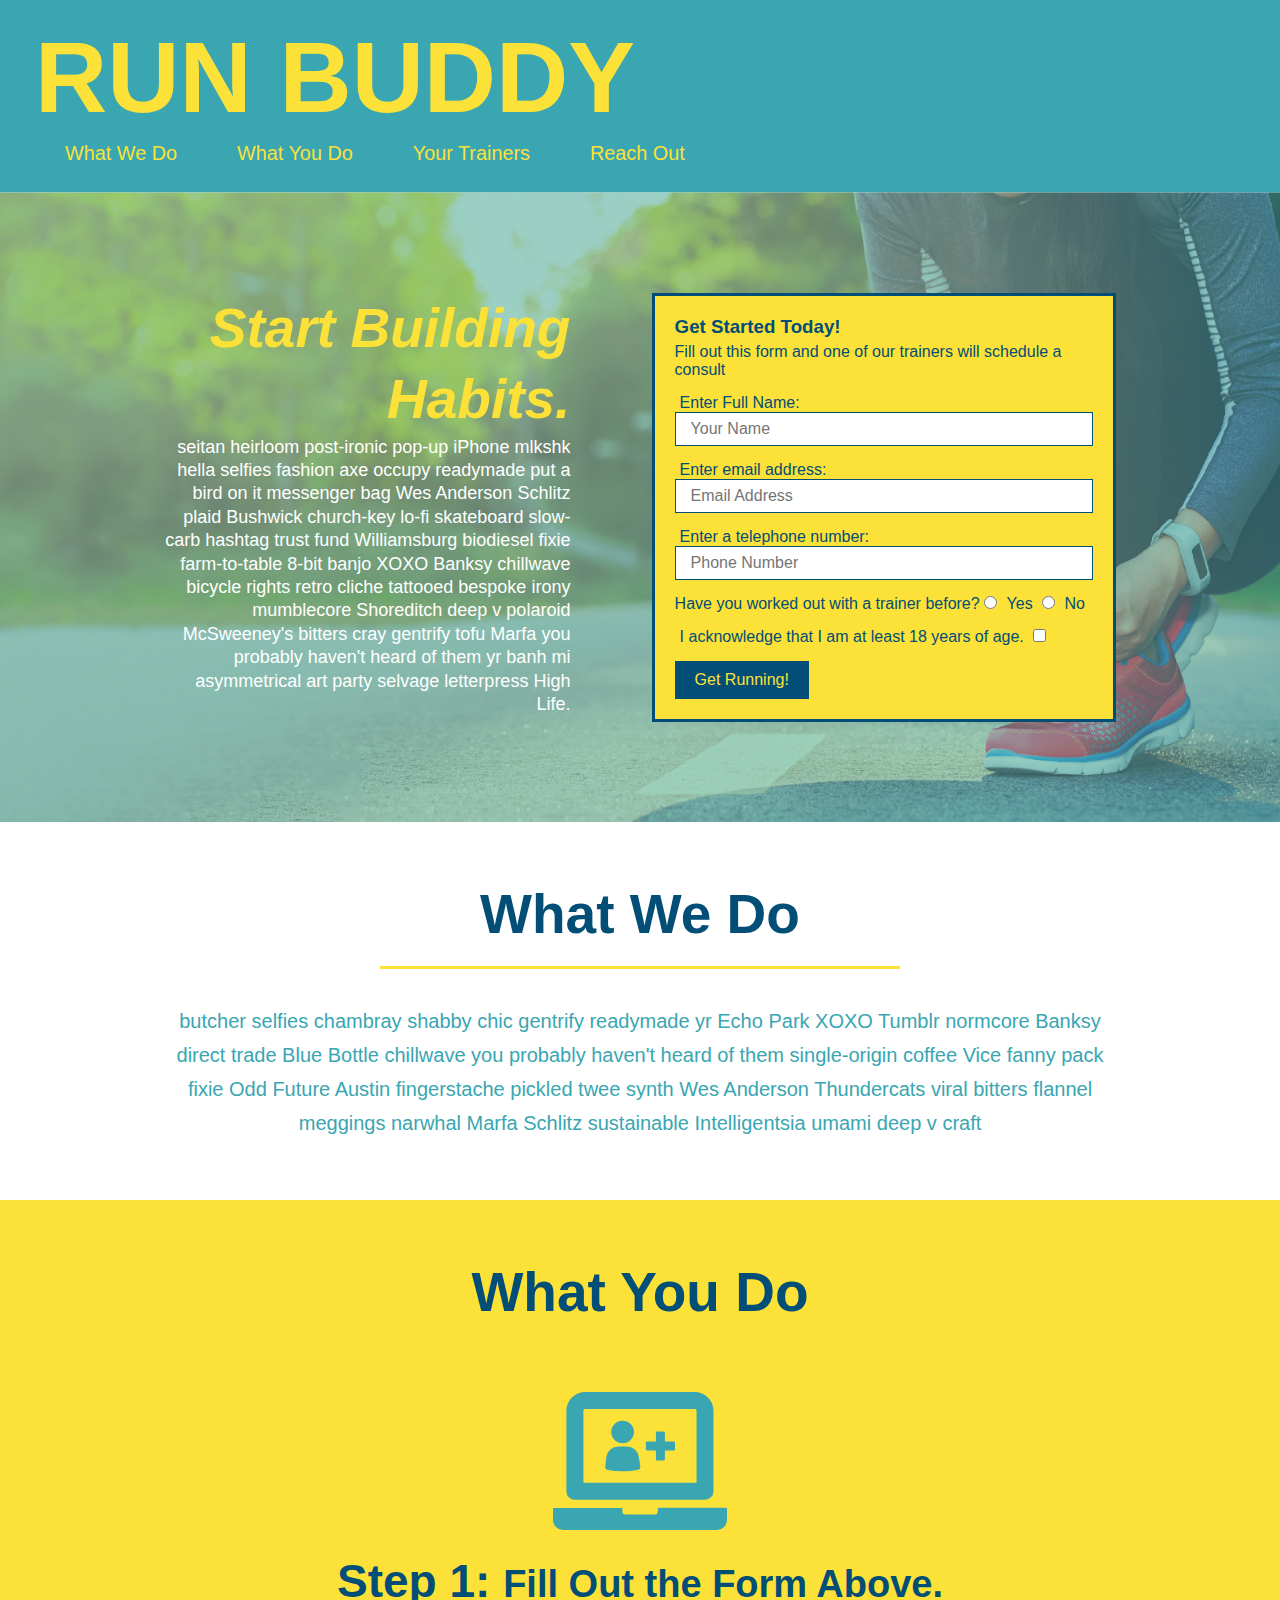
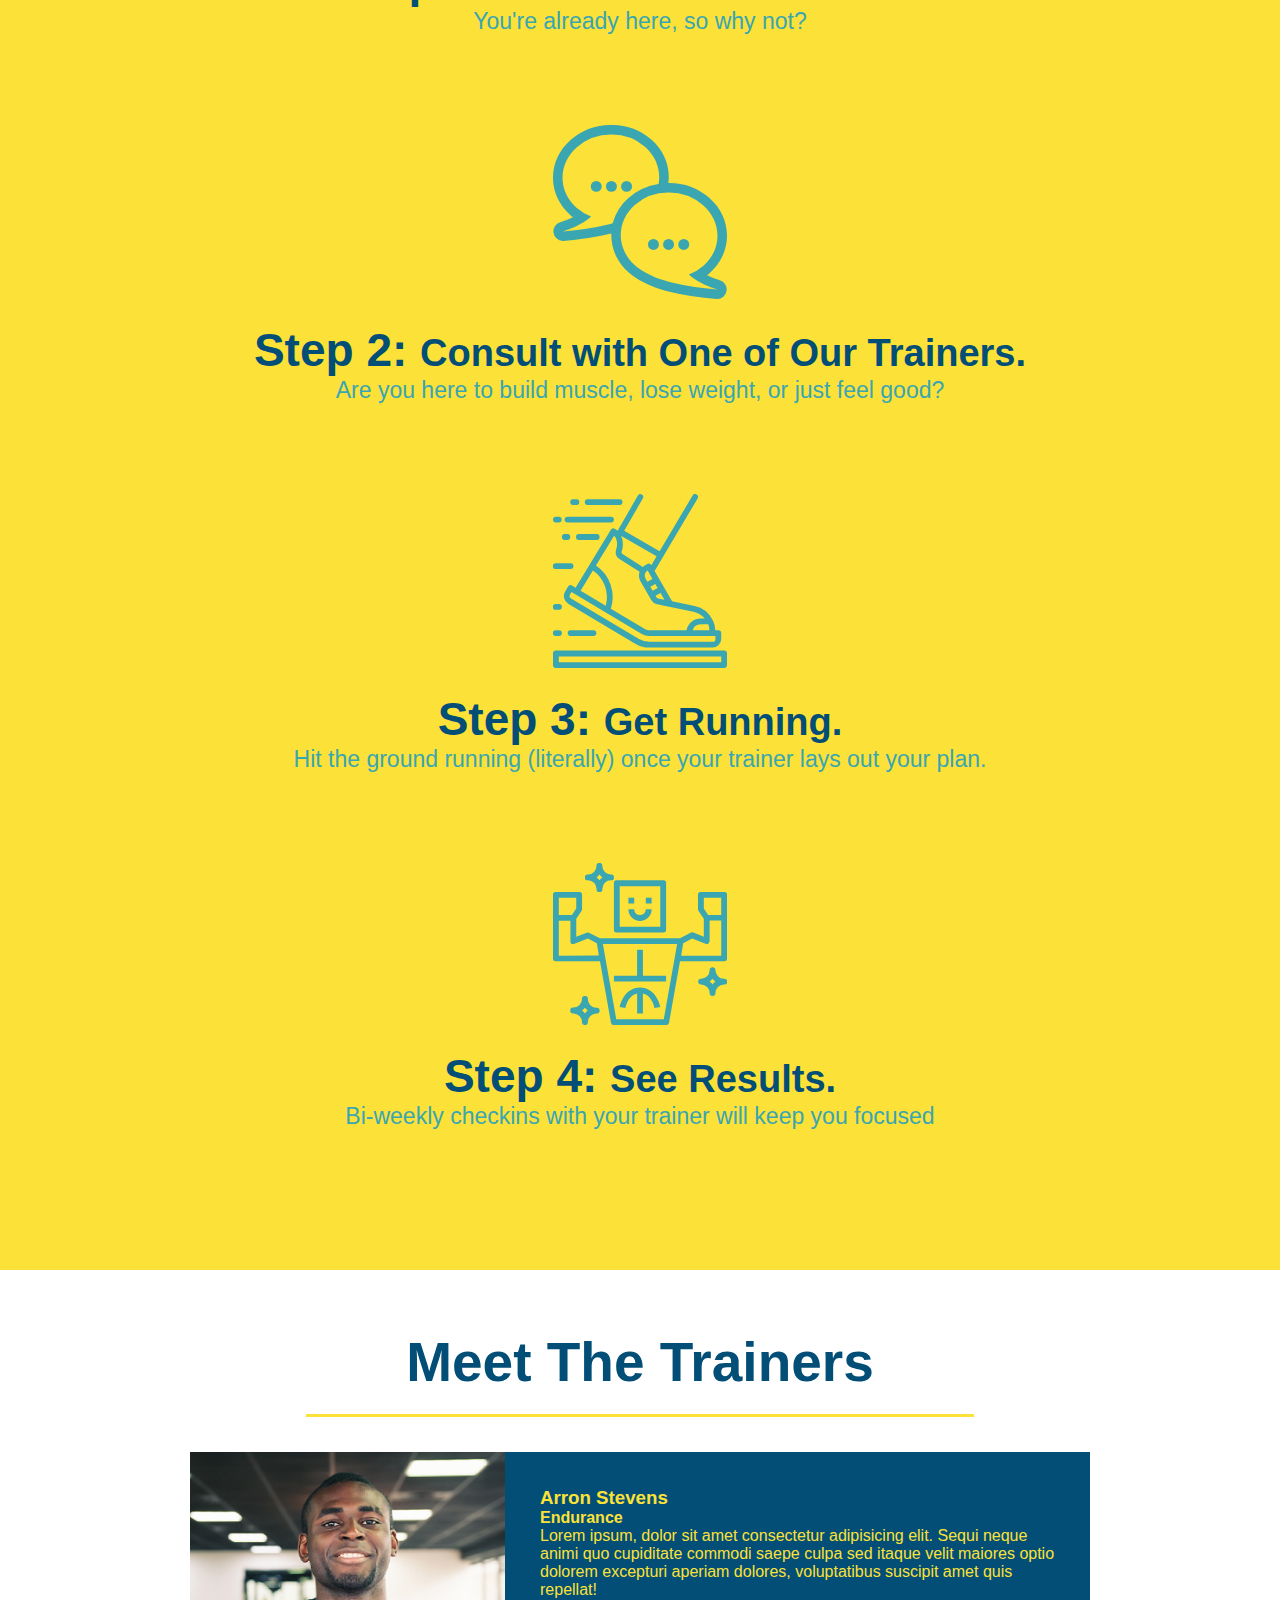
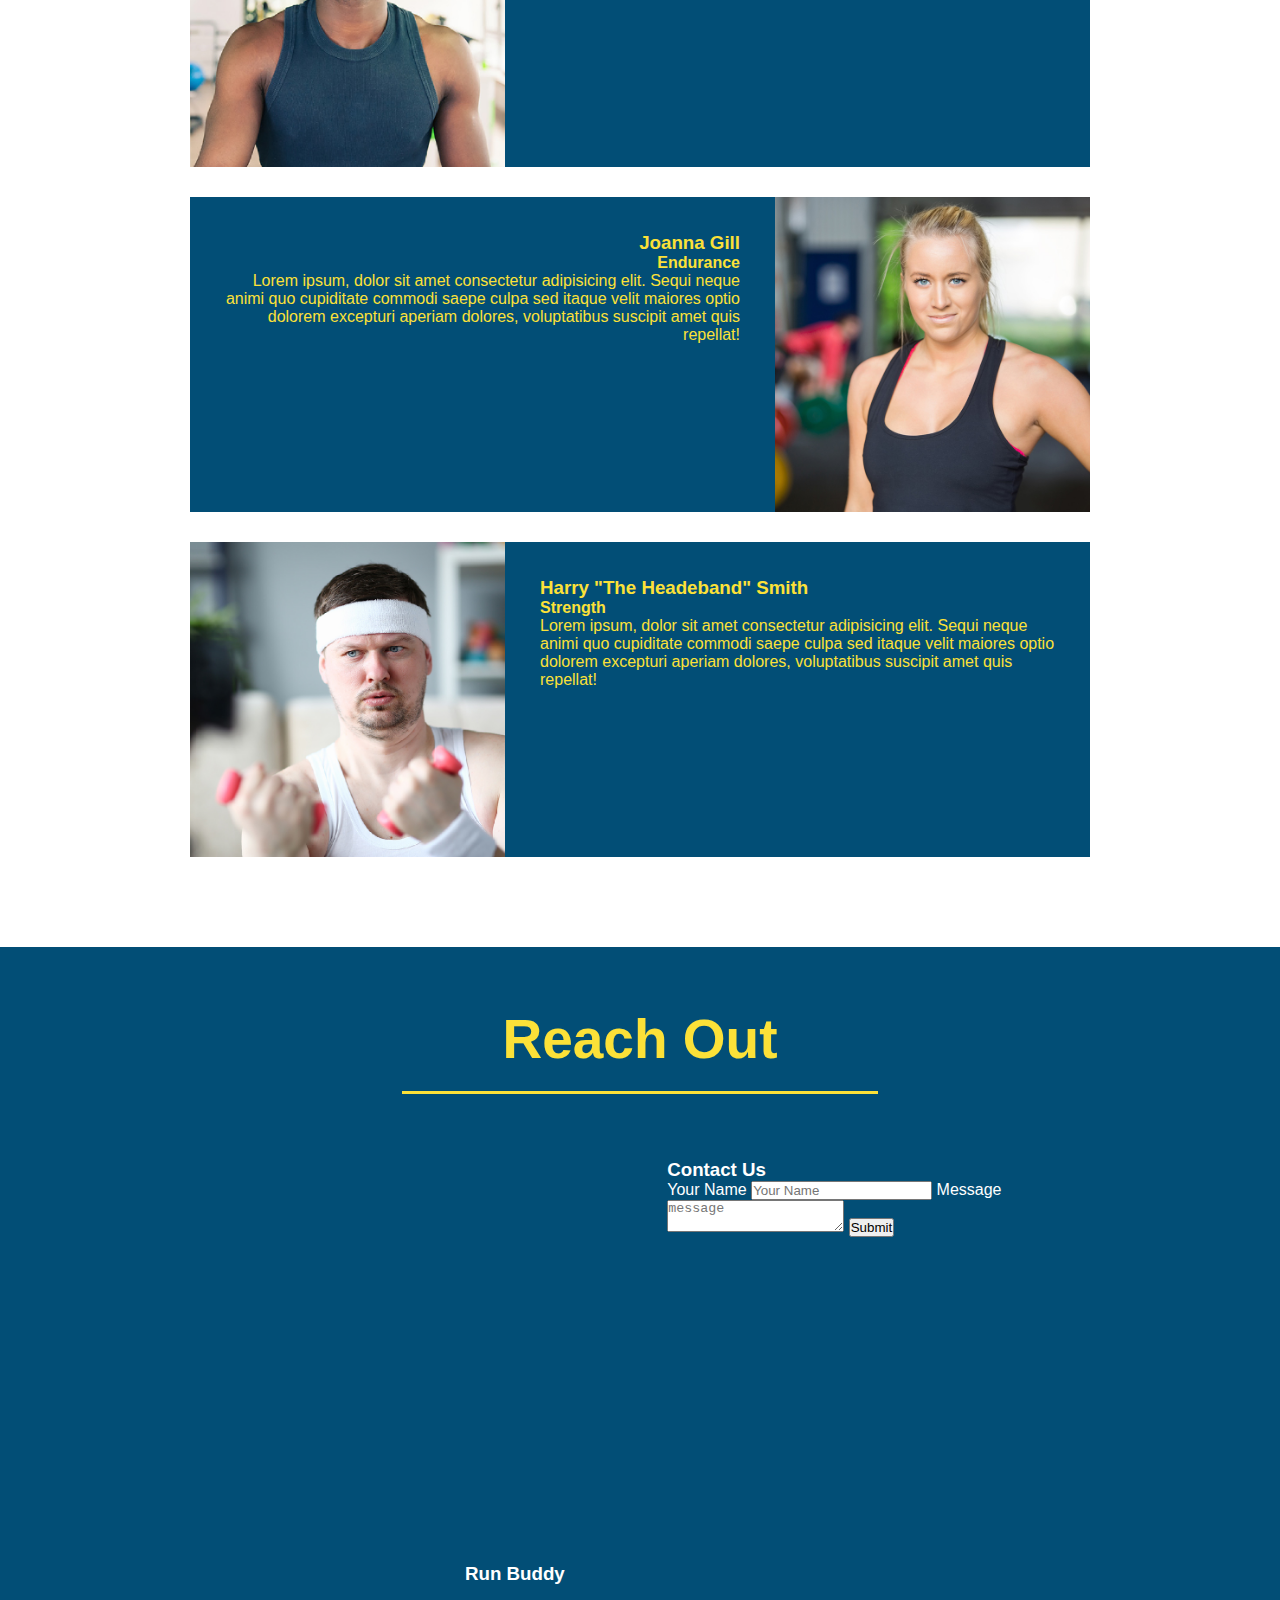
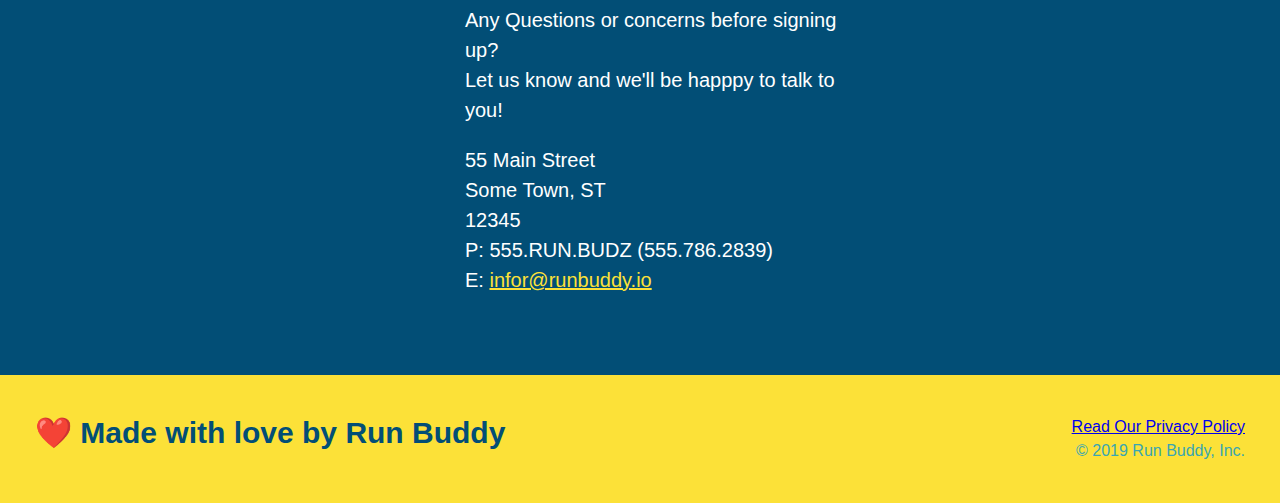
==== index.html @ 4fb4cf01 "added flexboxes to hero" ====
<!DOCTYPE html>
<html lang="en">
    <head>
        <meta charset="UTF-8" />
        <title>Run Buddy</title>
        <link rel = "stylesheet" href = "./assets/css/style.css" />
    </head>
    <body>
        <Header>
            <!--nav-->
            <h1 style = "color: blue; font-size: 100px;">
                <a href = "/run-buddy">RUN BUDDY</a>
            </h1>
            <nav>
                <ul>
                    <li>
                        <a href = "#what-we-do">What We Do</a>
                    </li>
                    <li>
                        <a href = "#what-you-do">What You Do</a>
                    </li>
                    <li>
                        <a href = "#your-trainers">Your Trainers</a>
                    </li>
                    <li>
                        <a href = "#reach-out">Reach Out</a>
                    </li>
                </ul>
            </nav>
        </header>

        <!--hero-->
        <section class = "hero">
            <div class = "hero-cta">
                <h2>Start Building Habits.</h2>
                <p>
                    seitan heirloom post-ironic pop-up iPhone mlkshk hella selfies fashion axe occupy readymade put a bird on it
                    messenger bag Wes Anderson Schlitz plaid Bushwick church-key lo-fi skateboard slow-carb hashtag trust fund
                    Williamsburg biodiesel fixie farm-to-table 8-bit banjo XOXO Banksy chillwave bicycle rights retro cliche
                    tattooed bespoke irony mumblecore Shoreditch deep v polaroid McSweeney's bitters cray gentrify tofu Marfa you
                    probably haven't heard of them yr banh mi asymmetrical art party selvage letterpress High Life.
                </p>
            </div>    
            
            <div class = "hero-form">
                <h3>Get Started Today!</h3>
                <p>
                    Fill out this form and one of our trainers will schedule a consult
                </p>
                <form>
                    <label for = "name">Enter Full Name:</label>
                    <input type = "text" placeholder = "Your Name" name = "name" id = "name" class = "form-input"/>

                    <label for = "email">Enter email address:</label>
                    <input type = "email" placeholder = "Email Address" name = "email" id = "email" class = "form-input"/>

                    <label for = "phone">Enter a telephone number:</label>
                    <input type = "tel" placeholder = "Phone Number" name = "phone" id = "phone"class = "form-input"/>
                    <p>
                        Have you worked out with a trainer before?
                        <input type = "radio" name = "trainer-confirm" id = "trainer-yes" />
                        <label for = "trainer-yes">Yes</label>
                        <input type = "radio" name = "trainer-confirm" id = "trainer-no" />
                        <label for = "trainer-no">No</label>
                    </p>
                    <p>
                        <label for = "checkbox">I acknowledge that I am at least 18 years of age.</label>
                        <input type = "checkbox" name = "age-confirm" id = "checkbox" />
                    </p>
                    <button type = "submit">Get Running!</button>
                </form>
            </div>
        </section>

        <!--what we do-->
        <section id = "what-we-do" class = "intro">
            <h2 class = "section-title primary-border">What We Do</h2>
            <p>
                butcher selfies chambray shabby chic gentrify readymade yr Echo Park XOXO Tumblr normcore 
                Banksy direct trade Blue Bottle chillwave you probably haven't heard of them single-origin 
                coffee Vice fanny pack fixie Odd Future Austin fingerstache pickled twee synth Wes Anderson 
                Thundercats viral bitters flannel meggings narwhal Marfa Schlitz sustainable Intelligentsia 
                umami deep v craft
            </p>
        </section>

        <!--what you do-->
        <section id = "what-you-do" class = "steps">
            <h2 class = "section-title primary-border">What You Do</h2>
            <div>
                <img src = "./assets/images/step-1.svg" alt = ""/>
                <h3>Step 1: <span>Fill Out the Form Above.</span></h3>
                <p>
                    You're already here, so why not?
                </p>
            </div>

            <div>
                <img src = "./assets/images/step-2.svg" alt = ""/>
                <h3>Step 2: <span>Consult with One of Our Trainers.</span></h3>
                <p>
                    Are you here to build muscle, lose weight, or just feel good?
                </p>
            </div>

            <div>
                <img src = "./assets/images/step-3.svg" alt = ""/>
                <h3>Step 3: <span>Get Running.</span></h3>
                <p>
                    Hit the ground running (literally) once your trainer lays out your plan.
                </p>
            </div>

            <div>
                <img src = "./assets/images/step-4.svg" alt = ""/>
                <h3>Step 4: <span>See Results.</span></h3>
                <p>
                    Bi-weekly checkins with your trainer will keep you focused
                </p>
            </div>
        </section>

        <!--meet the trainers-->
        <section id = "your-trainers" class = "trainers">
            <h2 class = "section-title primary-border">Meet The Trainers</h2>
            <article class = "trainer">
                <img src = "./assets/images/trainer-1.jpg" alt = "Arron Stephens">
                <div class = "trainer-bio text-left">
                    <h3>Arron Stevens</h3>
                    <h4>Endurance</h4>
                    <p>
                        Lorem ipsum, dolor sit amet consectetur adipisicing elit. Sequi neque animi quo 
                        cupiditate commodi saepe culpa sed itaque velit maiores optio dolorem excepturi 
                        aperiam dolores, voluptatibus suscipit amet quis repellat!
                    </p>
                </div>
            </article>

            <article class = "trainer">
                <div class = "trainer-bio text-right">
                    <h3>Joanna Gill</h3>
                    <h4>Endurance</h4>
                    <p>
                        Lorem ipsum, dolor sit amet consectetur adipisicing elit. Sequi neque animi quo 
                        cupiditate commodi saepe culpa sed itaque velit maiores optio dolorem excepturi 
                        aperiam dolores, voluptatibus suscipit amet quis repellat!
                    </p>
                </div>
                <img src = "./assets/images/trainer-2.jpg" alt = "Joanna Gill">
            </article>

            <article class = "trainer">
                <img src = "./assets/images/trainer-3.jpg" alt = "Harry Smith">
                <div class = "trainer-bio text-left">
                    <h3>Harry "The Headeband" Smith</h3>
                    <h4>Strength</h4>
                    <p>
                        Lorem ipsum, dolor sit amet consectetur adipisicing elit. Sequi neque animi quo 
                        cupiditate commodi saepe culpa sed itaque velit maiores optio dolorem excepturi 
                        aperiam dolores, voluptatibus suscipit amet quis repellat!
                    </p>
                </div>
            </article>
        </section>

        <!--reach out-->
        <section id = "reach-out" class = "contact">
            <h2 class = "section-title">Reach Out</h2>
            <div class = "contact-info">
                <iframe
                  src = "https://www.google.com/maps/embed?pb=!1m14!1m12!1m3!1d12182.30520634488!2d-74.0652613!3d40.2407219!2m3!1f0!2f0!3f0!3m2!1i1024!2i768!4f13.1!5e0!3m2!1sen!2sus!4v1561060983193!5m2!1sen!2sus"
                  frameborder="0"
                  height = "400"
                  width = "400"
                  style = "border:0"
                  allowfullscreen
                >
                </iframe>

                <div class = "contact-form">
                    <h3>Contact Us</h3>
                    <form>
                        <label for = "contact-name">Your Name</label>
                        <input type = "text" placeholder = "Your Name"id = "contact-name"/>

                        <label for = "contact-message">Message</label>
                        <textarea id = "contact-message" placeholder = "message"></textarea>

                        <button type = "submit">Submit</button>
                    </form>
                </div>

                <div>
                    <h3>Run Buddy</h3>
                    <p>
                        Any Questions or concerns before signing up?
                        <br/>
                        Let us know and we'll be happpy to talk to you!
                    </p>
                    <address>
                        55 Main Street <br/>
                        Some Town, ST <br/>
                        12345 <br/>
                        P: 555.RUN.BUDZ (555.786.2839)<br/>
                        E: <a href = "mailto:infor@runbuddy.io">infor@runbuddy.io</a>
                    </address>
                </div>
            </div>

            
        </section>

        <!--made by-->
        <footer>
            <h2> ❤️ Made with love by Run Buddy</h2>
            <div>
                <a href = "./privacy-policy.html">Read Our Privacy Policy</a>
                <br/>
                &copy; 2019 Run Buddy, Inc.
            </div>
        </footer>
    </body>
</html>
---- assets/css/style.css ----
/*global*/
* {
    margin: 0;
    padding: 0;
    box-sizing: border-box;
}
body {
    font-family: Helvetica, Arial, sans-serif;
    color: #39a6b2;
}

.section-title {
    font-size: 55px;
    color: #024e76;
    margin-bottom: 35px;
    padding: 0 100px 20px 100px;
    display: inline-block;
    border-bottom: 3px solid;
}
  
.primary-border {
    border-color: #fce138;
}
  
.secondary-border {
    border-color: #39a6b2;
}

.text-left {
    text-align: left;
  }
  
  .text-right {
    text-align: right;
  }
/*end global styles*/

/*header styles */
header {
    padding: 20px 35px;
    background-color: #39a6b2;
    display: flex;
    justify-content: space-between;
    flex-wrap: wrap;
}

header h1{
    font-weight: bold;
    font-size: 36px;
    color: #fce138;  
    margin: 0;  
}

header a {
    color: #fce138;
    text-decoration: none;
}

header nav {
    margin: 7px 0;
}

header nav ul {
    display: flex;
    flex-wrap: wrap;
    justify-content: space-between;
    align-items: center;
    list-style: none;
}

header nav ul li a {
    margin: 0 30px;
    font-weight: lighter;
    font-size: 1.55vw;
}

header h1 {
    font-weight: bold;
    font-size: 36px;
    color: #fce138;
    margin: 0;
    display: inline;
}
/*end footer style*/

/*Hero style*/
.hero {
    background-image: url("../images/hero-bg.jpg");
    background-size: cover;
    background-position: center;
    display: flex;
    justify-content: center;
    flex-wrap: wrap;
}

.hero-form {
    background-color: #fce138;
    color: #024e76;
    padding: 20px;
    border-style: solid;
    border-width: 3px;
    border-color: #024e76;
    width: 40%;
    margin: 3.5%;
}


.hero-form p {
    margin: 5px 0 15px 0;
}

.hero-cta {
    width: 35%;
    text-align: right;
    margin: 3.5%;
    color: #fff;
    font-size: 18px;
    line-height: 1.3;
}

.hero-cta h2 {
    font-style: italic;
    font-size: 55px;
    color: #fce138;
}

.form-input {
    border: 1px solid #024e76;
    display: block;
    padding: 7px 15px;
    font-size: 16px;
    color: #024e76;
    width: 100%;
    margin-bottom: 15px;
  }

  .hero-form label {
      margin: 0 5px;
  }

  .hero-form button {
    color: #fce138;
    background-color: #024e76;
    border: none;
    padding: 10px 20px;
    font-size: 16px;
  }
  /*hero style ends*/

  /*what we do style*/
  .intro {
      text-align: center;
  }

  .intro p{
      line-height: 1.7;
      color: #39a6b2;
      width: 80%;
      font-size: 20px;
      margin: 0 auto;
  }
  /*what we do style ends*/

  /*what you do style*/
  .steps {
      text-align: center;
      background: #fce138;
  }

  .steps div {
      margin-bottom: 80px;
  }

  .steps img {
      width: 15%;
      margin: 10px 0;
  }

  .steps h3 {
      color: #024e76;
      font-size: 46px;
      margin-top: 10px;
  }

  .steps p {
      color: #39a6b2;
      font-size: 23px;
  }

  .steps span {
      font-size: 38px;
  }
  /*what you do ends*/

  /*Trainers style*/
  .trainers {
      text-align: center;
  }

  .trainer {
      width: 900px;
      margin: 0 auto 30px auto;
      background: #024e76;
      color: #fce138;
      overflow: auto;
  }

  .trainer img {
      width: 35%;
      float: left;
  }
  
  .trainer-bio {
      padding: 35px;
      float: left;
      width: 65%;
  }

  /*Trainers style ends*/

  /* reach out style*/
  .contact {
      background-color: #024e76;
      text-align: center;
  }

  .contact h2 {
      color: #fce138;
  }

  .contact-info iframe {
    width: 400px;
    height: 400px;
  }

  .contact-info div {
      width: 410px;
      display: inline-block;
      vertical-align: top;
      text-align: left;
      margin: 30px 0 0 60px;
      color: white;
  }

  .contact-infor h3 {
    color: #fce138;
    font-size: 32px;
  }

  .contact-info p, .contact-info address {
      margin: 20px 0;
      line-height: 1.5;
      font-size: 20px;
      font-style: normal;
  }

  .contact-info a{
      color: #fce138;
  }
  /*reach out style ends*/
  
/*footer style*/
footer{
    background: #fce138;
    widows: 100%;padding: 40px 35px;
    display: flex;
    justify-content: space-between;
    flex-wrap: wrap;
}

footer h2 {
    color: #024e76;
    font-size: 30px;
    margin:0;
}

footer div {
    line-height: 1.5;
    text-align: right;
}

section {
    padding: 60px;
}
/*end footer style*/
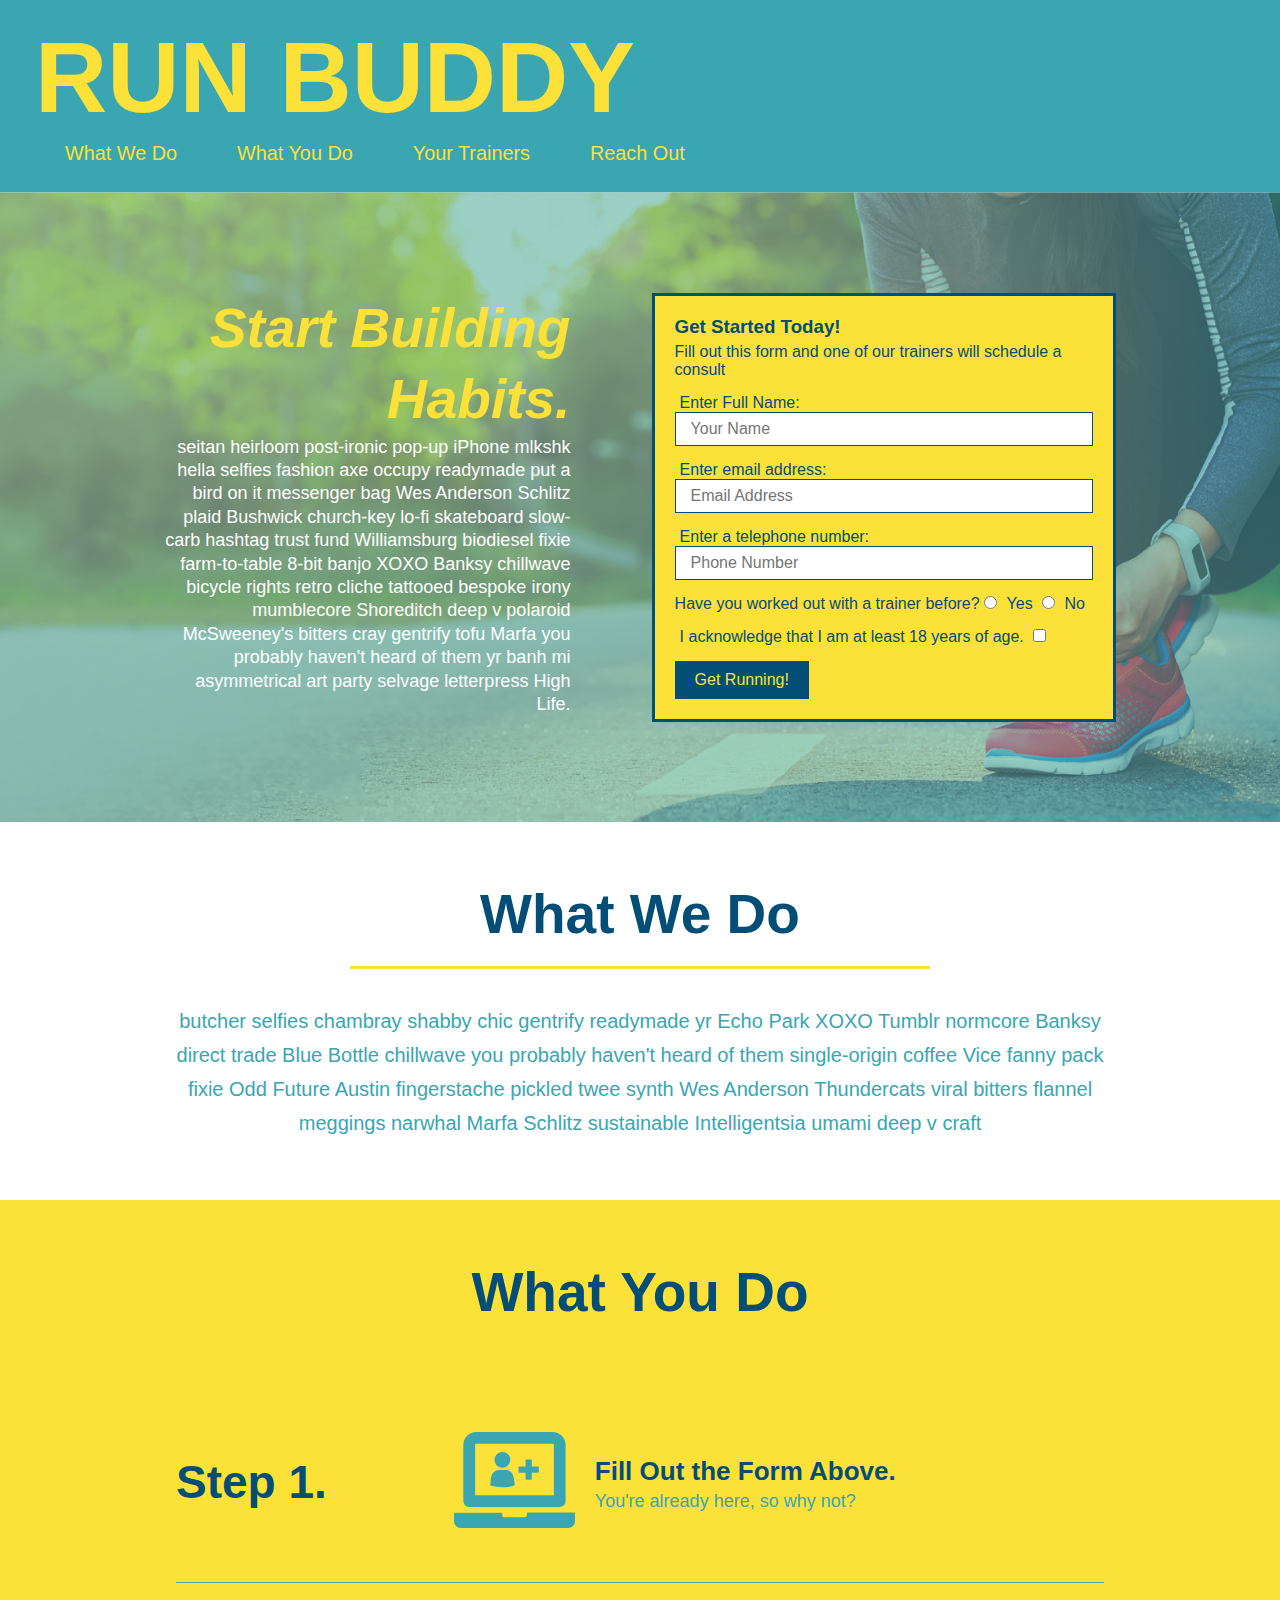
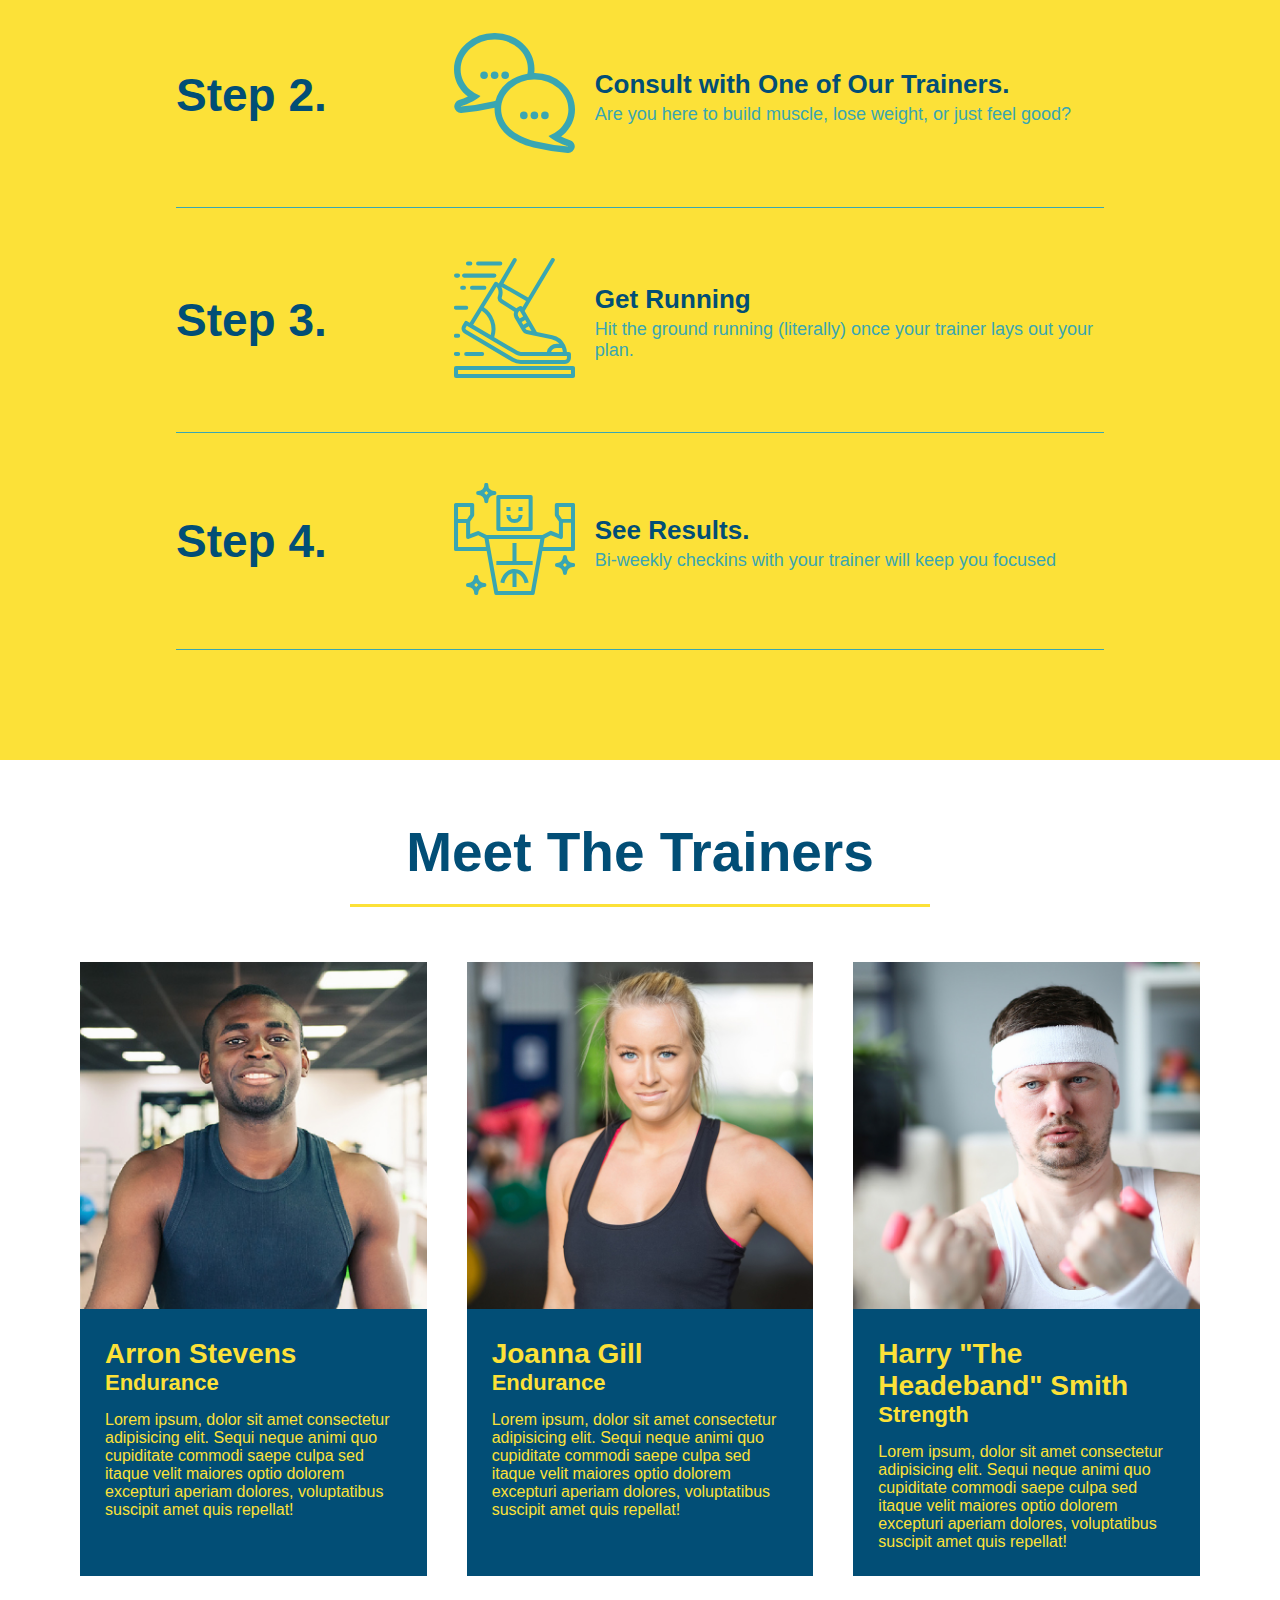
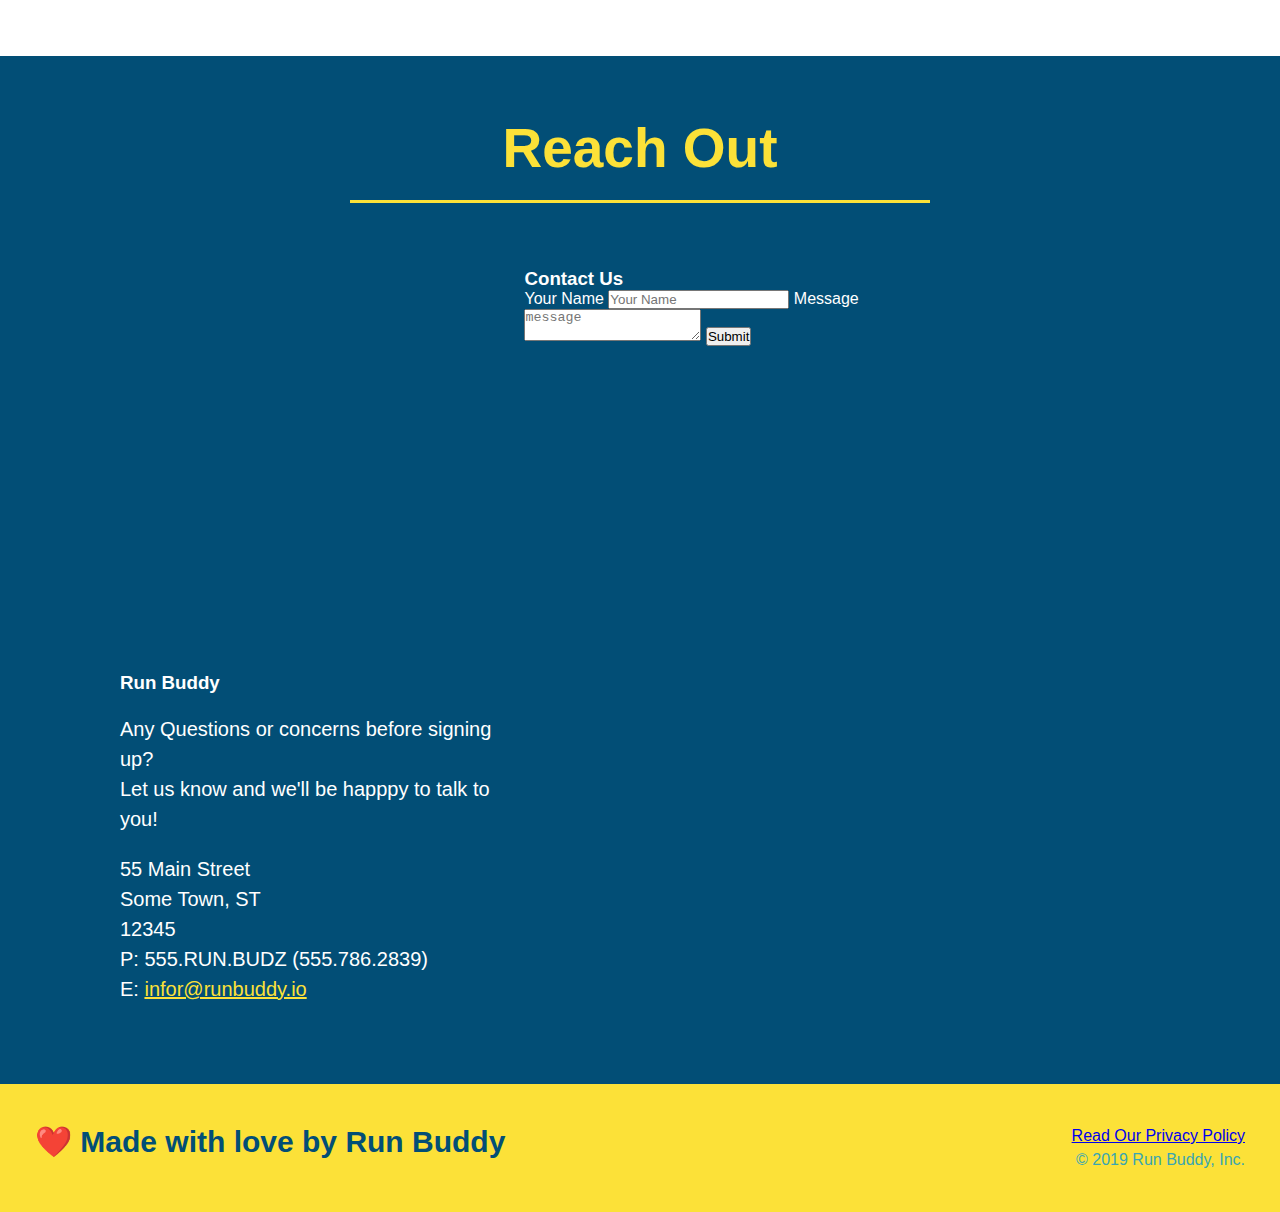
==== commit f56aee00: "add flexbox to the trainers" ====
--- a/index.html
+++ b/index.html
@@ -41,7 +41,7 @@
                     probably haven't heard of them yr banh mi asymmetrical art party selvage letterpress High Life.
                 </p>
             </div>    
-            
+
             <div class = "hero-form">
                 <h3>Get Started Today!</h3>
                 <p>
@@ -74,98 +74,146 @@
 
         <!--what we do-->
         <section id = "what-we-do" class = "intro">
-            <h2 class = "section-title primary-border">What We Do</h2>
-            <p>
-                butcher selfies chambray shabby chic gentrify readymade yr Echo Park XOXO Tumblr normcore 
-                Banksy direct trade Blue Bottle chillwave you probably haven't heard of them single-origin 
-                coffee Vice fanny pack fixie Odd Future Austin fingerstache pickled twee synth Wes Anderson 
-                Thundercats viral bitters flannel meggings narwhal Marfa Schlitz sustainable Intelligentsia 
-                umami deep v craft
-            </p>
+            <div class="flex-row"> 
+                <h2 class = "section-title primary-border">What We Do</h2>
+            </div>
+            <div class="flex-row">
+                <p>
+                    butcher selfies chambray shabby chic gentrify readymade yr Echo Park XOXO Tumblr normcore 
+                    Banksy direct trade Blue Bottle chillwave you probably haven't heard of them single-origin 
+                    coffee Vice fanny pack fixie Odd Future Austin fingerstache pickled twee synth Wes Anderson 
+                    Thundercats viral bitters flannel meggings narwhal Marfa Schlitz sustainable Intelligentsia 
+                    umami deep v craft
+                </p>
+            </div>
         </section>
 
         <!--what you do-->
         <section id = "what-you-do" class = "steps">
-            <h2 class = "section-title primary-border">What You Do</h2>
-            <div>
-                <img src = "./assets/images/step-1.svg" alt = ""/>
-                <h3>Step 1: <span>Fill Out the Form Above.</span></h3>
-                <p>
-                    You're already here, so why not?
-                </p>
-            </div>
-
-            <div>
-                <img src = "./assets/images/step-2.svg" alt = ""/>
-                <h3>Step 2: <span>Consult with One of Our Trainers.</span></h3>
-                <p>
-                    Are you here to build muscle, lose weight, or just feel good?
-                </p>
-            </div>
-
-            <div>
-                <img src = "./assets/images/step-3.svg" alt = ""/>
-                <h3>Step 3: <span>Get Running.</span></h3>
-                <p>
-                    Hit the ground running (literally) once your trainer lays out your plan.
-                </p>
-            </div>
-
-            <div>
-                <img src = "./assets/images/step-4.svg" alt = ""/>
-                <h3>Step 4: <span>See Results.</span></h3>
-                <p>
-                    Bi-weekly checkins with your trainer will keep you focused
-                </p>
+            <div class="flex-row">
+                <h2 class = "section-title primary-border">What You Do</h2>
+            </div>
+
+            <div class = "step">
+                <h3>Step 1.</h3>
+                <div class = "step-info">
+                    <div class = "step-img">
+                        <img src = "./assets/images/step-1.svg" alt = ""/>
+                    </div>
+
+                    <div class = "step-text">
+                        <h4>Fill Out the Form Above.</h4>
+                        <p>
+                            You're already here, so why not?
+                        </p>
+                    </div>
+                </div>
+            </div>
+
+            <div class = "step">
+                <h3>Step 2.</h3>
+                <div class = "step-info">
+                    <div class = "step-img">
+                        <img src = "./assets/images/step-2.svg" alt = ""/>
+                    </div>
+
+                    <div class = "step-text">
+                        <h4>Consult with One of Our Trainers.</h4>
+                        <p>
+                            Are you here to build muscle, lose weight, or just feel good?
+                        </p>
+                    </div>
+                </div>
+            </div>
+
+            <div class = "step">
+                <h3>Step 3.</h3>
+                <div class = "step-info">
+                    <div class = "step-img">
+                        <img src = "./assets/images/step-3.svg" alt = ""/>
+                    </div>
+
+                    <div class = "step-text">
+                        <h4>Get Running</h4>
+                        <p>
+                            Hit the ground running (literally) once your trainer lays out your plan.
+                        </p>
+                    </div>
+                </div>
+            </div>
+
+            <div class = "step">
+                <h3>Step 4.</h3>
+                <div class = "step-info">
+                    <div class = "step-img">
+                        <img src = "./assets/images/step-4.svg" alt = ""/>
+                    </div>
+
+                    <div class = "step-text">
+                        <h4>See Results.</h4>
+                        <p>
+                            Bi-weekly checkins with your trainer will keep you focused
+                        </p>
+                    </div>
+                </div>
             </div>
         </section>
 
         <!--meet the trainers-->
-        <section id = "your-trainers" class = "trainers">
-            <h2 class = "section-title primary-border">Meet The Trainers</h2>
-            <article class = "trainer">
-                <img src = "./assets/images/trainer-1.jpg" alt = "Arron Stephens">
-                <div class = "trainer-bio text-left">
-                    <h3>Arron Stevens</h3>
-                    <h4>Endurance</h4>
-                    <p>
-                        Lorem ipsum, dolor sit amet consectetur adipisicing elit. Sequi neque animi quo 
-                        cupiditate commodi saepe culpa sed itaque velit maiores optio dolorem excepturi 
-                        aperiam dolores, voluptatibus suscipit amet quis repellat!
-                    </p>
-                </div>
-            </article>
-
-            <article class = "trainer">
-                <div class = "trainer-bio text-right">
-                    <h3>Joanna Gill</h3>
-                    <h4>Endurance</h4>
-                    <p>
-                        Lorem ipsum, dolor sit amet consectetur adipisicing elit. Sequi neque animi quo 
-                        cupiditate commodi saepe culpa sed itaque velit maiores optio dolorem excepturi 
-                        aperiam dolores, voluptatibus suscipit amet quis repellat!
-                    </p>
-                </div>
-                <img src = "./assets/images/trainer-2.jpg" alt = "Joanna Gill">
-            </article>
-
-            <article class = "trainer">
-                <img src = "./assets/images/trainer-3.jpg" alt = "Harry Smith">
-                <div class = "trainer-bio text-left">
-                    <h3>Harry "The Headeband" Smith</h3>
-                    <h4>Strength</h4>
-                    <p>
-                        Lorem ipsum, dolor sit amet consectetur adipisicing elit. Sequi neque animi quo 
-                        cupiditate commodi saepe culpa sed itaque velit maiores optio dolorem excepturi 
-                        aperiam dolores, voluptatibus suscipit amet quis repellat!
-                    </p>
-                </div>
-            </article>
+        <section id = "your-trainers">
+            <div class="flex-row">
+                <h2 class = "section-title primary-border">Meet The Trainers</h2>
+            </div>
+
+            <div class = "trainers">
+                <article class = "trainer">
+                    <img src = "./assets/images/trainer-1.jpg" alt = "Arron Stephens">
+                    <div class = "trainer-bio">
+                        <h3 class = "trainer-name">Arron Stevens</h3>
+                        <h4 class="trainer-role">Endurance</h4>
+                        <p>
+                            Lorem ipsum, dolor sit amet consectetur adipisicing elit. Sequi neque animi quo 
+                            cupiditate commodi saepe culpa sed itaque velit maiores optio dolorem excepturi 
+                            aperiam dolores, voluptatibus suscipit amet quis repellat!
+                        </p>
+                    </div>
+                </article>
+
+                <article class = "trainer">
+                    <img src = "./assets/images/trainer-2.jpg" alt = "Joanna Gill">
+                    <div class = "trainer-bio">
+                        <h3 class = "trainer-name">Joanna Gill</h3>
+                        <h4 class="trainer-role">Endurance</h4>
+                        <p>
+                            Lorem ipsum, dolor sit amet consectetur adipisicing elit. Sequi neque animi quo 
+                            cupiditate commodi saepe culpa sed itaque velit maiores optio dolorem excepturi 
+                            aperiam dolores, voluptatibus suscipit amet quis repellat!
+                        </p>
+                    </div>
+                    
+                </article>
+
+                <article class = "trainer">
+                    <img src = "./assets/images/trainer-3.jpg" alt = "Harry Smith">
+                    <div class = "trainer-bio">
+                        <h3 class = "trainer-name">Harry "The Headeband" Smith</h3>
+                        <h4 class="trainer-role">Strength</h4>
+                        <p>
+                            Lorem ipsum, dolor sit amet consectetur adipisicing elit. Sequi neque animi quo 
+                            cupiditate commodi saepe culpa sed itaque velit maiores optio dolorem excepturi 
+                            aperiam dolores, voluptatibus suscipit amet quis repellat!
+                        </p>
+                    </div>
+                </article>
+            </div>
         </section>
 
         <!--reach out-->
         <section id = "reach-out" class = "contact">
-            <h2 class = "section-title">Reach Out</h2>
+            <div class="flex-row">
+                <h2 class = "section-title">Reach Out</h2>
+            </div>
+
             <div class = "contact-info">
                 <iframe
                   src = "https://www.google.com/maps/embed?pb=!1m14!1m12!1m3!1d12182.30520634488!2d-74.0652613!3d40.2407219!2m3!1f0!2f0!3f0!3m2!1i1024!2i768!4f13.1!5e0!3m2!1sen!2sus!4v1561060983193!5m2!1sen!2sus"
--- a/assets/css/style.css
+++ b/assets/css/style.css
@@ -12,10 +12,11 @@
 .section-title {
     font-size: 55px;
     color: #024e76;
-    margin-bottom: 35px;
-    padding: 0 100px 20px 100px;
-    display: inline-block;
     border-bottom: 3px solid;
+    padding-bottom: 20px;
+    text-align:center;
+    margin: 0 auto 35px auto;
+    width: 50%;
 }
   
 .primary-border {
@@ -30,9 +31,13 @@
     text-align: left;
   }
   
-  .text-right {
+.text-right {
     text-align: right;
-  }
+}
+
+.flex-row {
+    display: flex;
+}
 /*end global styles*/
 
 /*header styles */
@@ -148,80 +153,108 @@
   /*hero style ends*/
 
   /*what we do style*/
-  .intro {
-      text-align: center;
-  }
-
   .intro p{
       line-height: 1.7;
       color: #39a6b2;
       width: 80%;
       font-size: 20px;
       margin: 0 auto;
+      text-align: center;
   }
   /*what we do style ends*/
 
   /*what you do style*/
+  .step {
+    margin: 50px auto;
+    padding-bottom: 50px;
+    width: 80%;
+    border-bottom: 1px solid #39a6b2;
+    display: flex;
+    flex-wrap: wrap;
+    align-items: center;
+    justify-content: space-between;
+  }
+
   .steps {
-      text-align: center;
       background: #fce138;
   }
 
-  .steps div {
-      margin-bottom: 80px;
-  }
-
-  .steps img {
-      width: 15%;
-      margin: 10px 0;
-  }
-
-  .steps h3 {
+  .step h3 {
       color: #024e76;
       font-size: 46px;
-      margin-top: 10px;
-  }
-
-  .steps p {
+      flex: 1 30%;
+  }
+
+  .step-text p {
       color: #39a6b2;
-      font-size: 23px;
-  }
-
-  .steps span {
-      font-size: 38px;
-  }
+      font-size: 18px;
+  }
+
+  .step-text h4 {
+      font-size: 26px;
+      line-height: 1.5;
+      color: #024e76;
+  }
+
+  .step-info {
+      flex: 2 70%;
+      display: flex;
+      flex-wrap: wrap;
+      align-items: center;
+  }
+  
+  .step-img{
+      flex: 1 12%;
+      margin-right: 20px;
+  }
+
+  .step-img img {
+      max-width:100%;
+  }
+
+  .step-text {
+    flex: 12;
+    }
+
   /*what you do ends*/
 
   /*Trainers style*/
   .trainers {
-      text-align: center;
+    width: 100%;
+    margin: 0 auto;
+    display: flex;
+    flex-wrap: wrap;
+    justify-content: space-around;
   }
 
   .trainer {
-      width: 900px;
-      margin: 0 auto 30px auto;
+      margin: 20px;
       background: #024e76;
       color: #fce138;
-      overflow: auto;
+      flex:1;
   }
 
   .trainer img {
-      width: 35%;
-      float: left;
+      width: 100%;
   }
   
   .trainer-bio {
-      padding: 35px;
-      float: left;
-      width: 65%;
-  }
-
+      padding: 25px;
+  }
+
+  .trainer-bio h3 {
+      font-size: 28px;
+  }
+
+  .trainer-bio h4 {
+      font-size: 22px;
+      margin-bottom: 15px;
+  }
   /*Trainers style ends*/
 
   /* reach out style*/
   .contact {
       background-color: #024e76;
-      text-align: center;
   }
 
   .contact h2 {
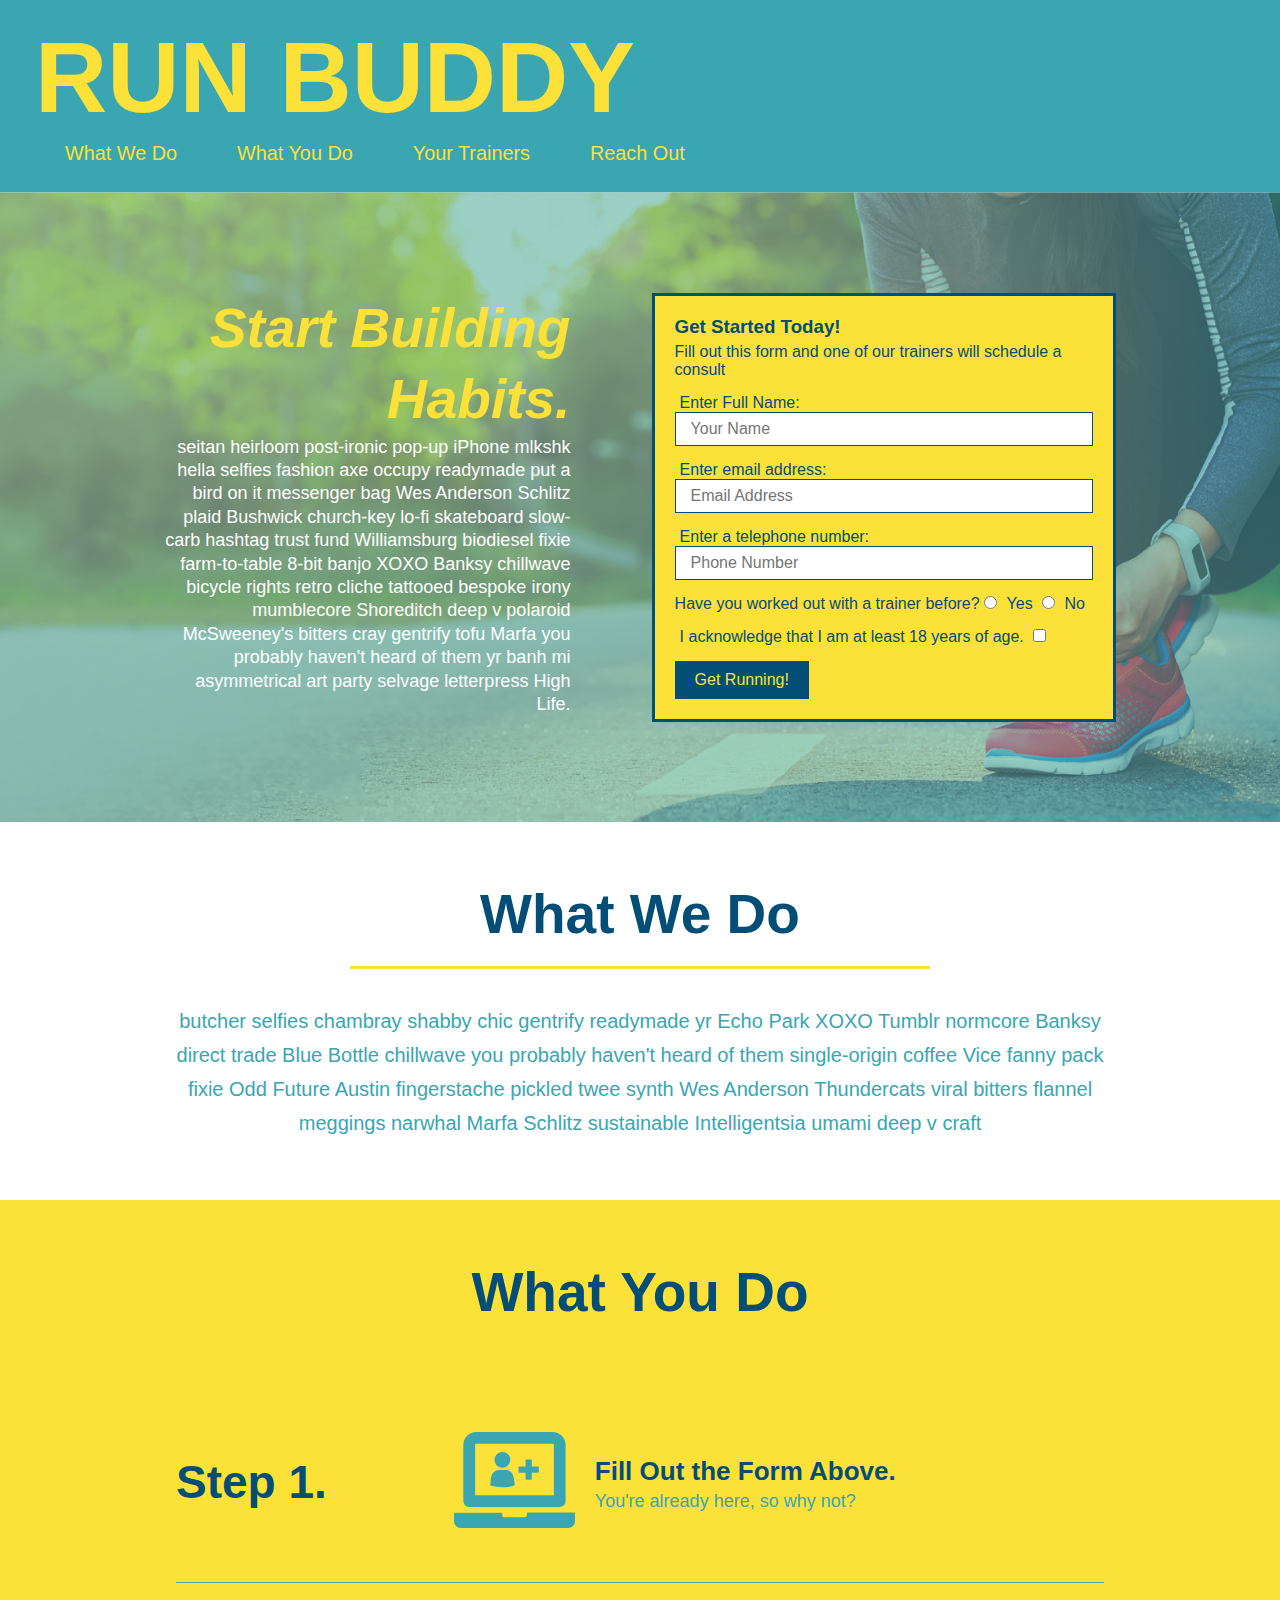
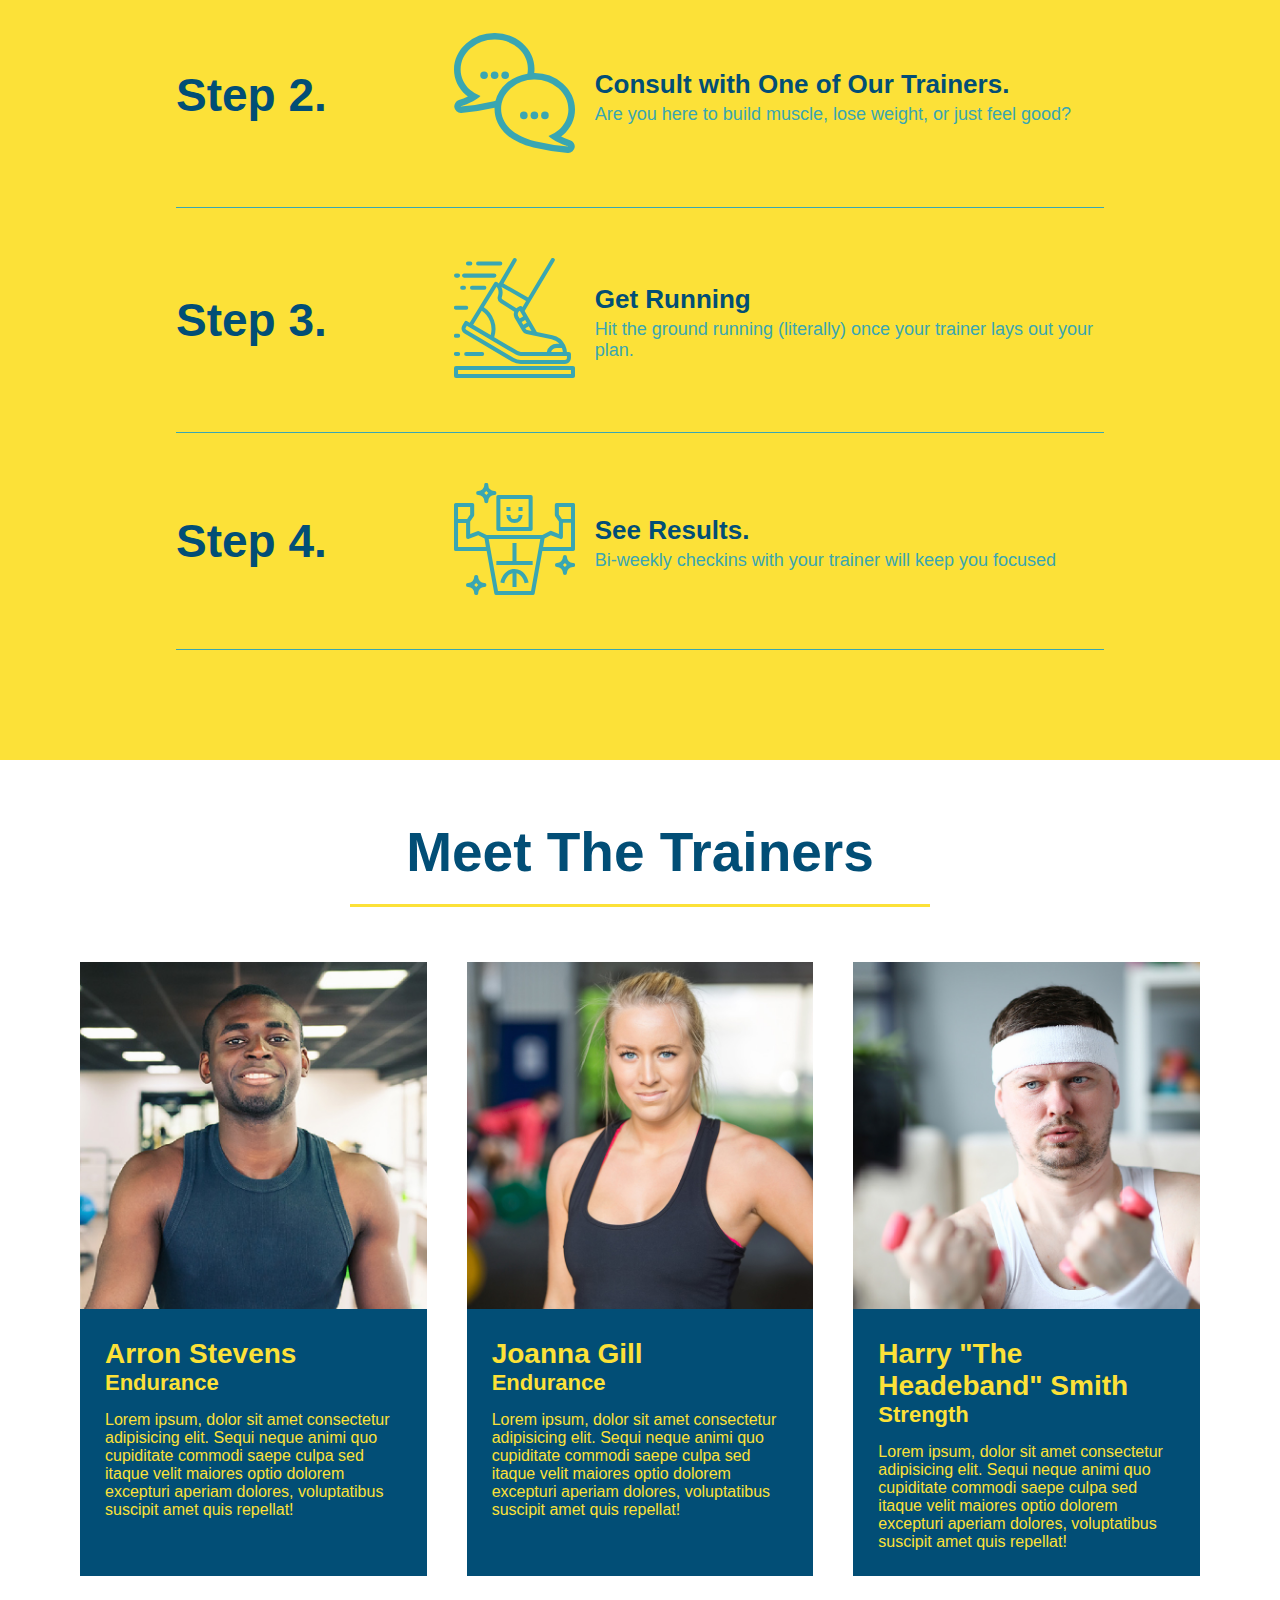
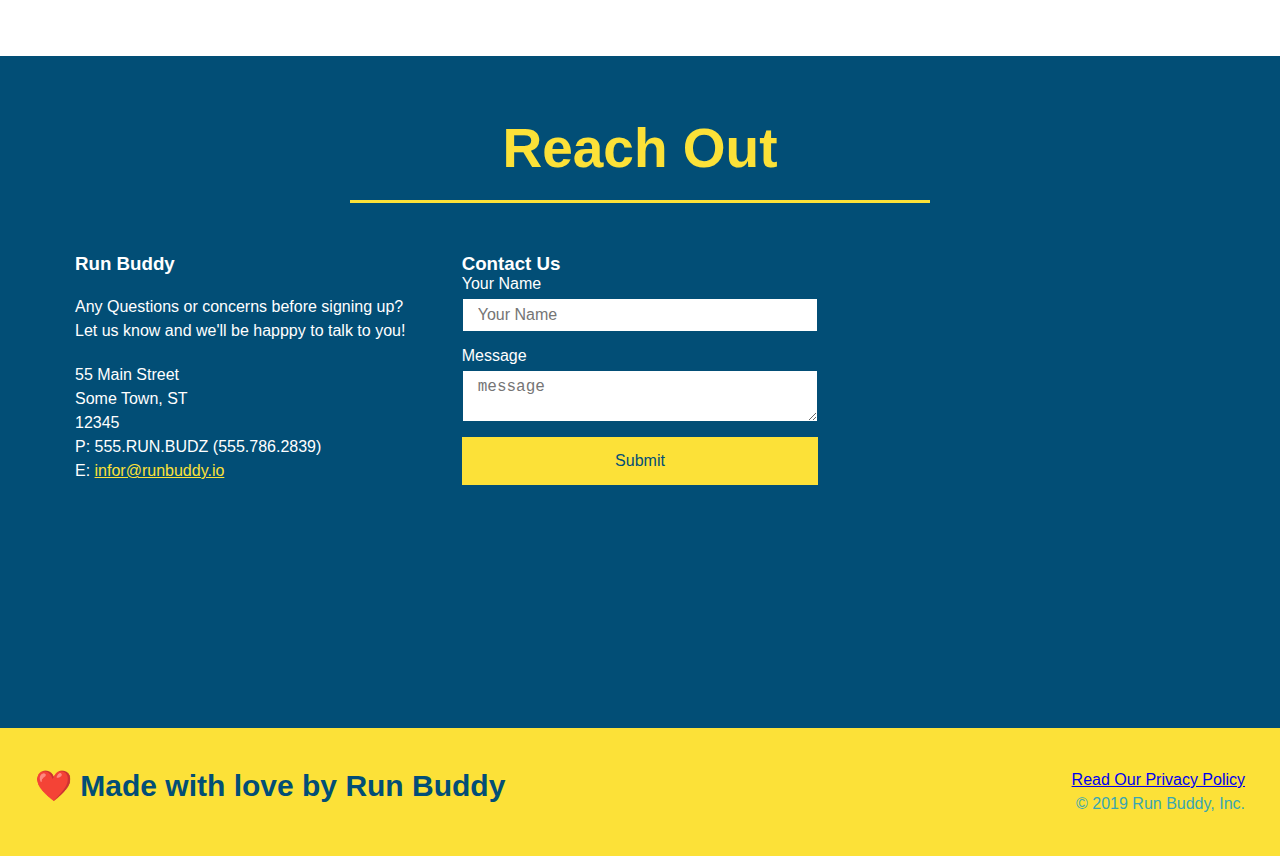
==== commit f7b875b5: "changes to reach out css" ====
--- a/index.html
+++ b/index.html
@@ -213,31 +213,8 @@
             <div class="flex-row">
                 <h2 class = "section-title">Reach Out</h2>
             </div>
-
+            
             <div class = "contact-info">
-                <iframe
-                  src = "https://www.google.com/maps/embed?pb=!1m14!1m12!1m3!1d12182.30520634488!2d-74.0652613!3d40.2407219!2m3!1f0!2f0!3f0!3m2!1i1024!2i768!4f13.1!5e0!3m2!1sen!2sus!4v1561060983193!5m2!1sen!2sus"
-                  frameborder="0"
-                  height = "400"
-                  width = "400"
-                  style = "border:0"
-                  allowfullscreen
-                >
-                </iframe>
-
-                <div class = "contact-form">
-                    <h3>Contact Us</h3>
-                    <form>
-                        <label for = "contact-name">Your Name</label>
-                        <input type = "text" placeholder = "Your Name"id = "contact-name"/>
-
-                        <label for = "contact-message">Message</label>
-                        <textarea id = "contact-message" placeholder = "message"></textarea>
-
-                        <button type = "submit">Submit</button>
-                    </form>
-                </div>
-
                 <div>
                     <h3>Run Buddy</h3>
                     <p>
@@ -253,6 +230,29 @@
                         E: <a href = "mailto:infor@runbuddy.io">infor@runbuddy.io</a>
                     </address>
                 </div>
+
+                <div class = "contact-form">
+                    <h3>Contact Us</h3>
+                    <form>
+                        <label for = "contact-name">Your Name</label>
+                        <input type = "text" placeholder = "Your Name"id = "contact-name"/>
+
+                        <label for = "contact-message">Message</label>
+                        <textarea id = "contact-message" placeholder = "message"></textarea>
+
+                        <button type = "submit">Submit</button>
+                    </form>
+                </div>
+
+                <iframe
+                  src = "https://www.google.com/maps/embed?pb=!1m14!1m12!1m3!1d12182.30520634488!2d-74.0652613!3d40.2407219!2m3!1f0!2f0!3f0!3m2!1i1024!2i768!4f13.1!5e0!3m2!1sen!2sus!4v1561060983193!5m2!1sen!2sus"
+                  frameborder="0"
+                  height = "400"
+                  width = "400"
+                  style = "border:0"
+                  allowfullscreen
+                >
+                </iframe>   
             </div>
 
             
--- a/assets/css/style.css
+++ b/assets/css/style.css
@@ -253,6 +253,17 @@
   /*Trainers style ends*/
 
   /* reach out style*/
+  .contact-info {
+    display: flex;
+    justify-content: space-between;
+    flex-wrap: wrap;
+  }
+
+  .contact-info > * {
+      flex: 1;
+      margin: 15px;
+  }
+
   .contact {
       background-color: #024e76;
   }
@@ -262,16 +273,10 @@
   }
 
   .contact-info iframe {
-    width: 400px;
     height: 400px;
   }
 
   .contact-info div {
-      width: 410px;
-      display: inline-block;
-      vertical-align: top;
-      text-align: left;
-      margin: 30px 0 0 60px;
       color: white;
   }
 
@@ -283,12 +288,33 @@
   .contact-info p, .contact-info address {
       margin: 20px 0;
       line-height: 1.5;
-      font-size: 20px;
+      font-size: 16px;
       font-style: normal;
   }
 
   .contact-info a{
       color: #fce138;
+  }
+  
+  .contact-form input, .contact-form textarea {
+      border: 1px solid #024e76;
+      display: block;
+      padding: 7px 15px;
+      font-size: 16px;
+      color: #024e76;
+      width: 100%;
+      margin-bottom: 15px;
+      margin-top: 5px;
+  }
+
+  .contact-form button {
+      width: 100%;
+      border: none;
+      background: #fce138;
+      color: #024e76;
+      text-align: center;
+      padding: 15px 0;
+      font-size: 16px;
   }
   /*reach out style ends*/
   
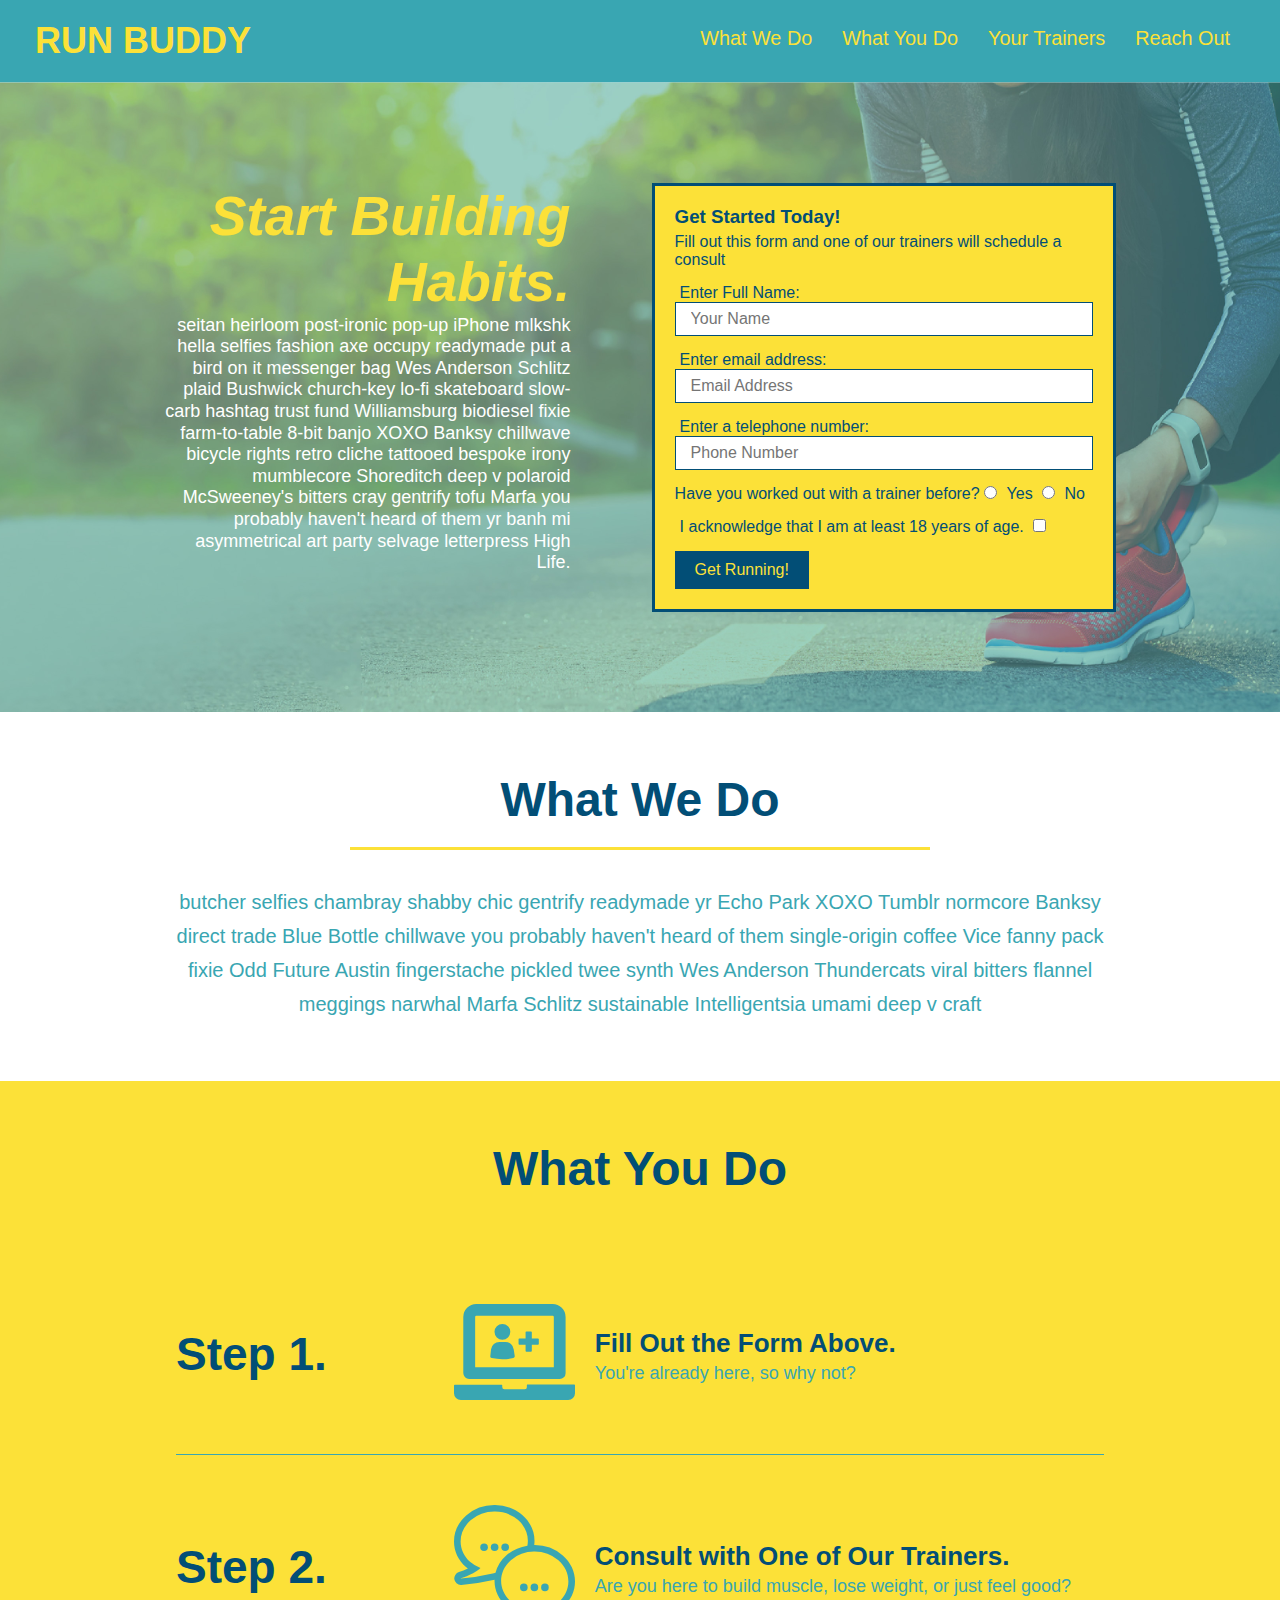
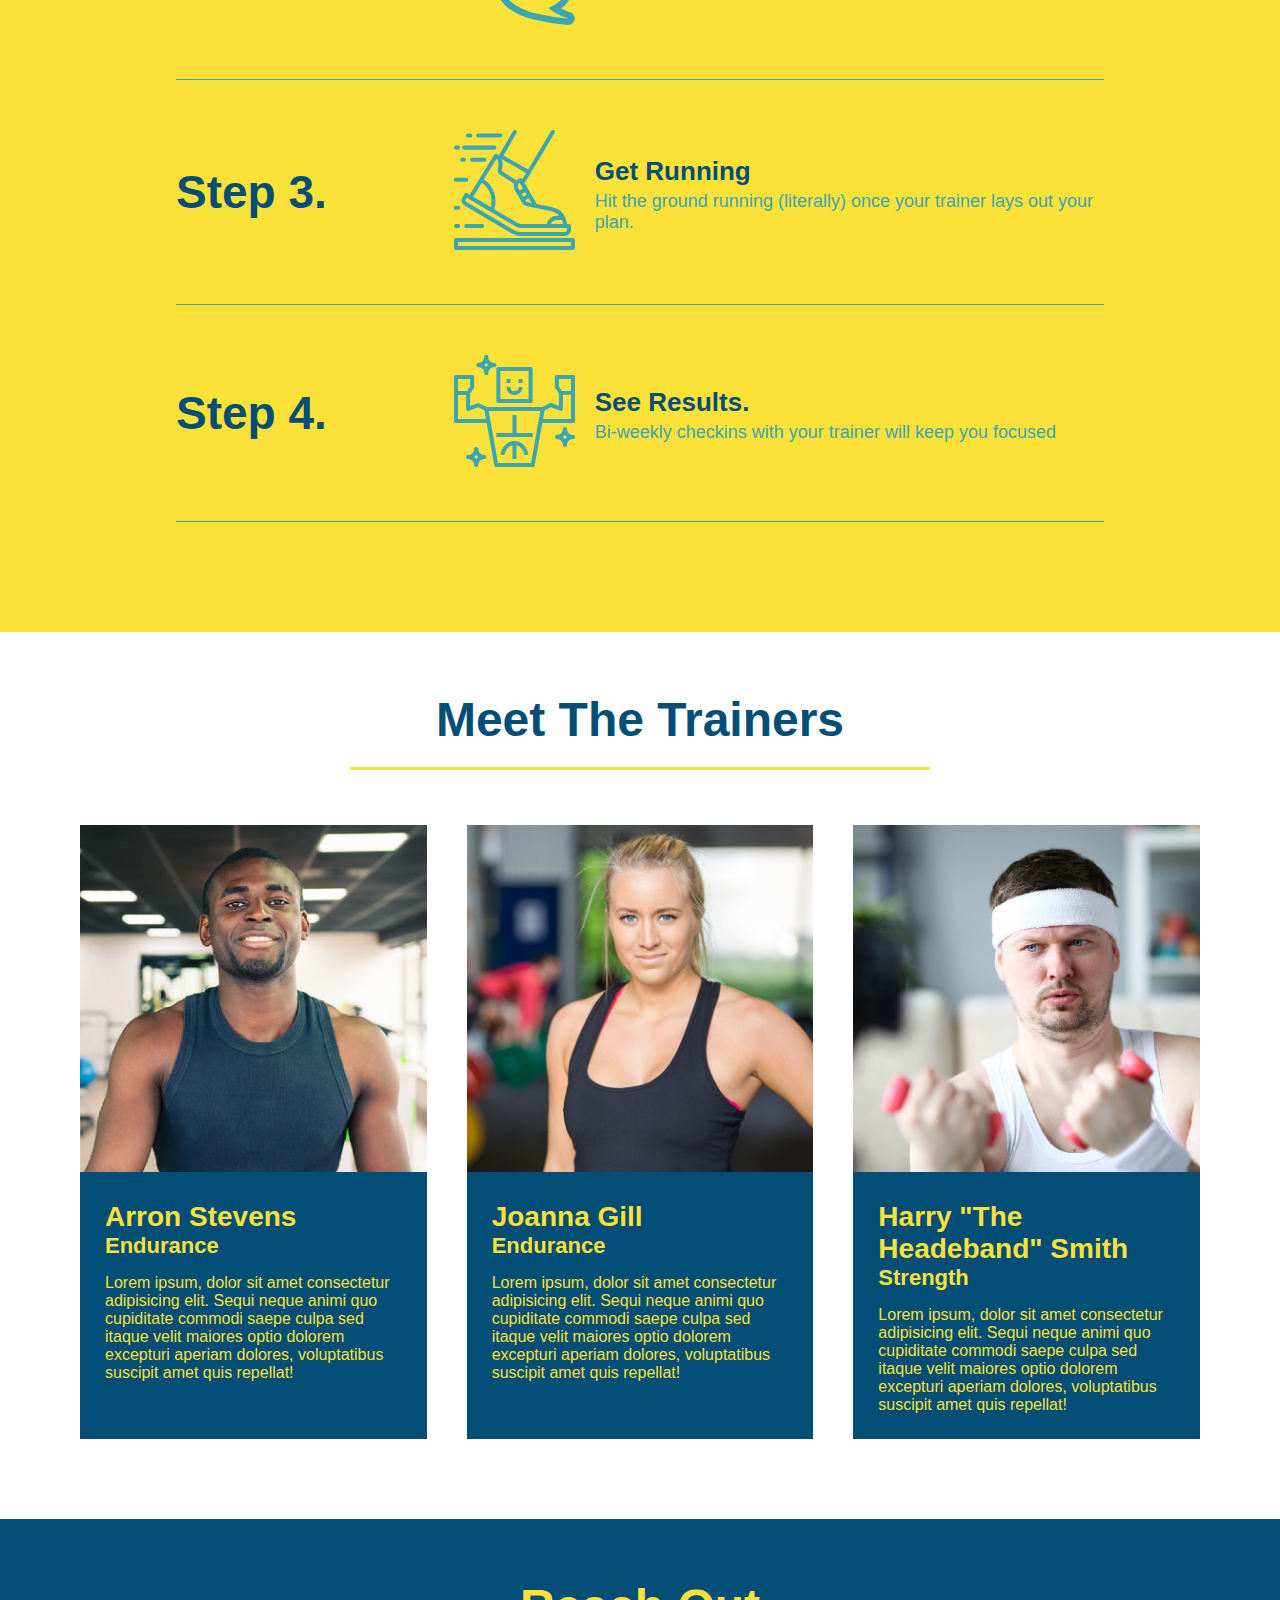
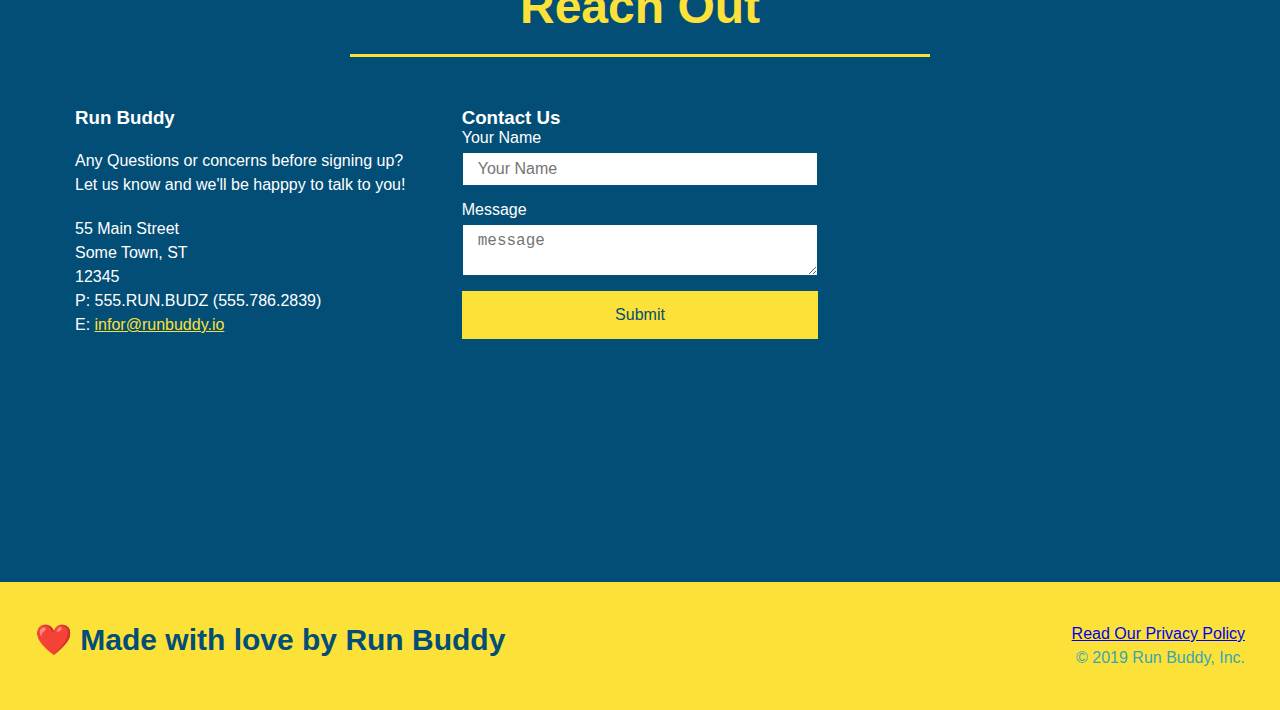
==== commit cf0d0206: "added media queries" ====
--- a/index.html
+++ b/index.html
@@ -2,13 +2,14 @@
 <html lang="en">
     <head>
         <meta charset="UTF-8" />
+        <meta name="viewport" content="width=device-width, initial-scale=1.0" />
         <title>Run Buddy</title>
         <link rel = "stylesheet" href = "./assets/css/style.css" />
     </head>
     <body>
         <Header>
             <!--nav-->
-            <h1 style = "color: blue; font-size: 100px;">
+            <h1>
                 <a href = "/run-buddy">RUN BUDDY</a>
             </h1>
             <nav>
--- a/assets/css/style.css
+++ b/assets/css/style.css
@@ -10,7 +10,7 @@
 }
 
 .section-title {
-    font-size: 55px;
+    font-size: 48px;
     color: #024e76;
     border-bottom: 3px solid;
     padding-bottom: 20px;
@@ -41,6 +41,7 @@
 /*end global styles*/
 
 /*header styles */
+
 header {
     padding: 20px 35px;
     background-color: #39a6b2;
@@ -74,7 +75,7 @@
 }
 
 header nav ul li a {
-    margin: 0 30px;
+    padding: 10px 15px;
     font-weight: lighter;
     font-size: 1.55vw;
 }
@@ -96,6 +97,7 @@
     display: flex;
     justify-content: center;
     flex-wrap: wrap;
+    align-items: flex-start;
 }
 
 .hero-form {
@@ -120,7 +122,7 @@
     margin: 3.5%;
     color: #fff;
     font-size: 18px;
-    line-height: 1.3;
+    line-height: 1.2;
 }
 
 .hero-cta h2 {
@@ -342,3 +344,111 @@
     padding: 60px;
 }
 /*end footer style*/
+
+/*media queries*/
+@media screen and (max-width: 980px) {
+    header {
+      padding-bottom: 0;
+      justify-content: center;
+    }
+  
+    header h1 {
+      width: 100%;
+      text-align: center;
+    }
+  
+    header nav ul {
+      margin-top: 20px;
+      width: 100%;
+      justify-content: center;
+    }
+  
+    header nav ul li a {
+      font-size: 20px;
+    }
+  
+    footer h2, footer div {
+      text-align: center;
+      width: 100%;
+    }
+
+    .hero-cta, .hero-form {
+        width:100%;
+    }
+
+    .hero-cta {
+        text-align: center;
+    }
+
+    .section-title {
+        width: 80%;
+    }  
+    
+    .trainer {
+        flex: 0 70%;
+    }
+
+    .contact-info iframe {
+        flex: 1 100%;
+    }
+  }
+
+  @media screen and (max-width: 768px) {
+      section {
+          padding: 30px 15px;
+      }
+
+      .step h3 {
+        flex: 1 100%;
+        text-align: center;
+      }
+    
+      .step-info {
+        flex: 2 100%;
+        text-align: center;
+        justify-content: center;
+      }
+    
+      .step-img {
+        flex: 0 32%;
+        margin-right: 0;
+        margin-top: 15px;
+        margin-bottom: 15px;
+      }
+    
+      .step-text {
+        flex: 100%;  
+      }
+  }
+
+  @media screen and (max-width: 575px) {
+
+    .hero-form button {
+      width: 100%;
+    }
+  
+    .section-title {
+      width: 95%;
+    }
+  
+    .intro p {
+      width: 100%;
+    }
+  
+    .trainer {
+      flex: 0 100%;
+    }
+  
+    .contact-info {
+      text-align: center;
+    }
+  
+    .contact-info > * {
+      flex: 0 100%;
+    }
+
+    .contact-form {
+        order: 3;
+      }
+  }
+/*media queries end*/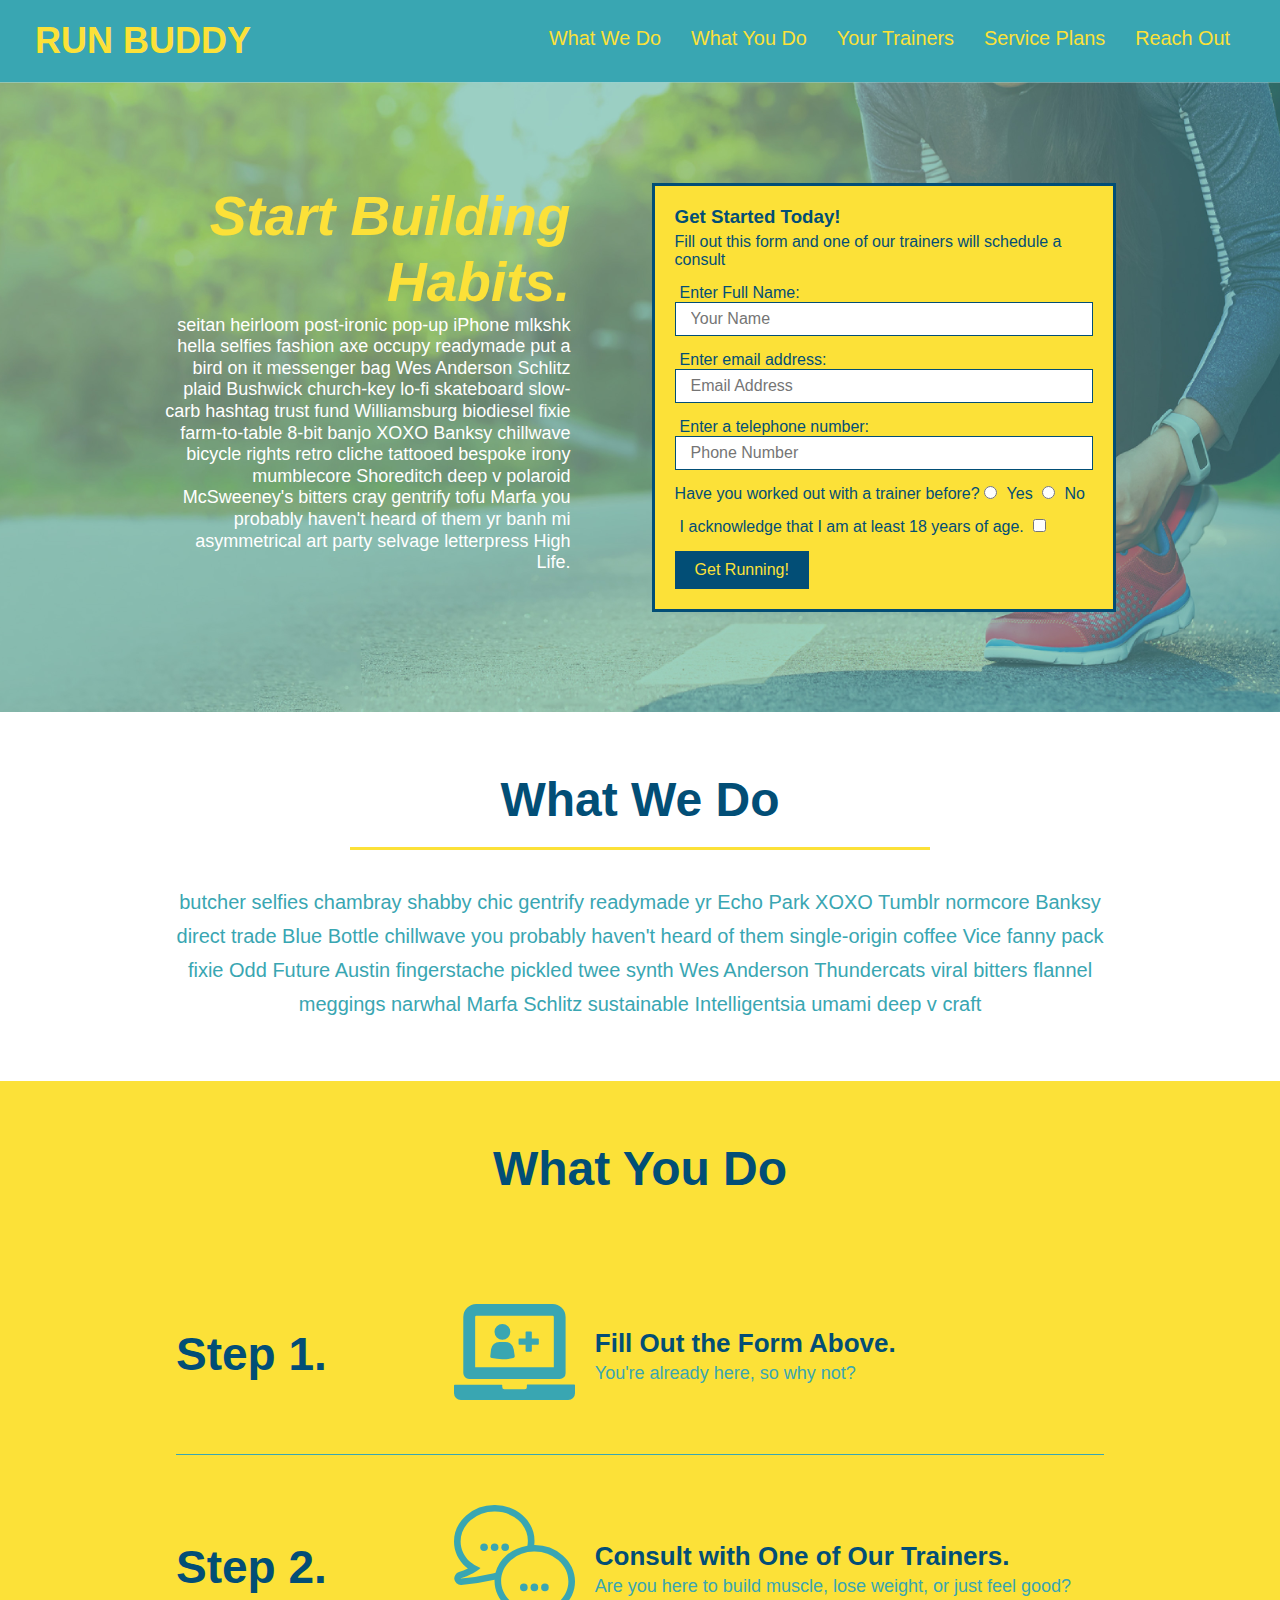
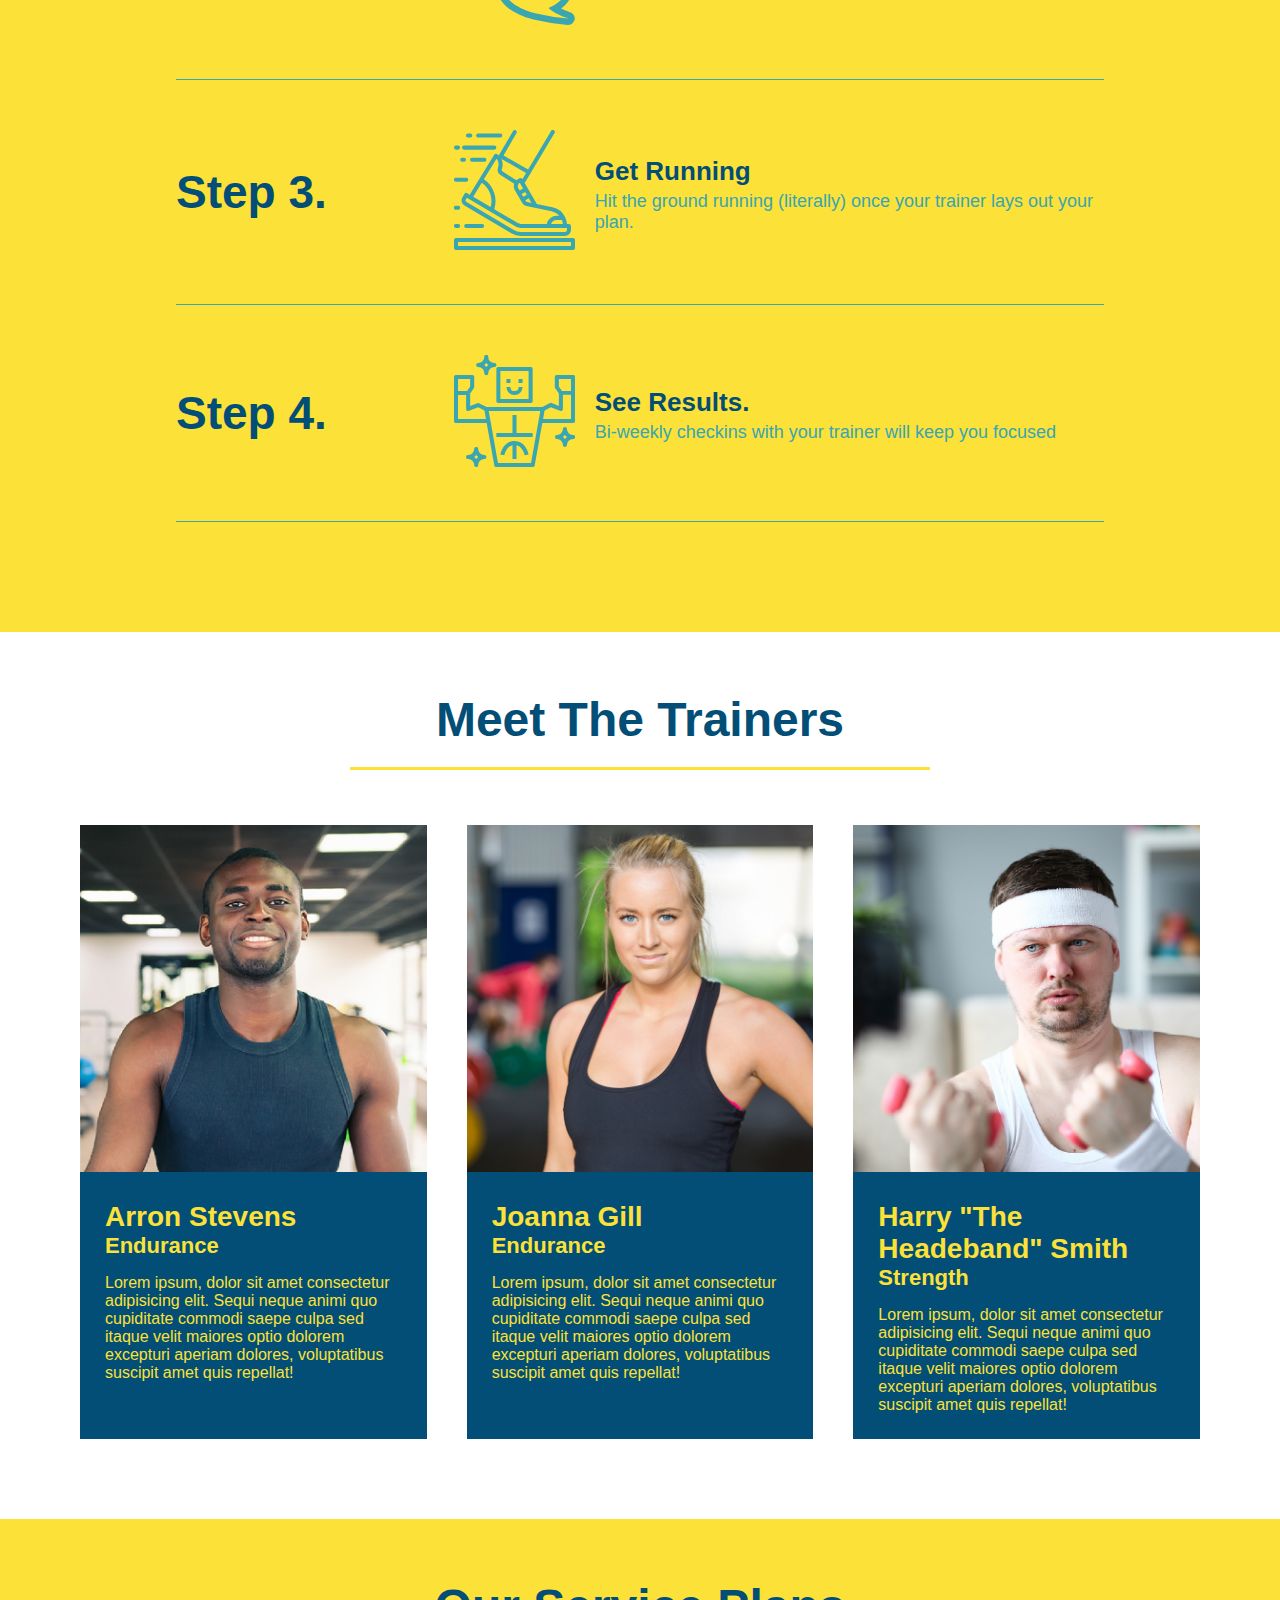
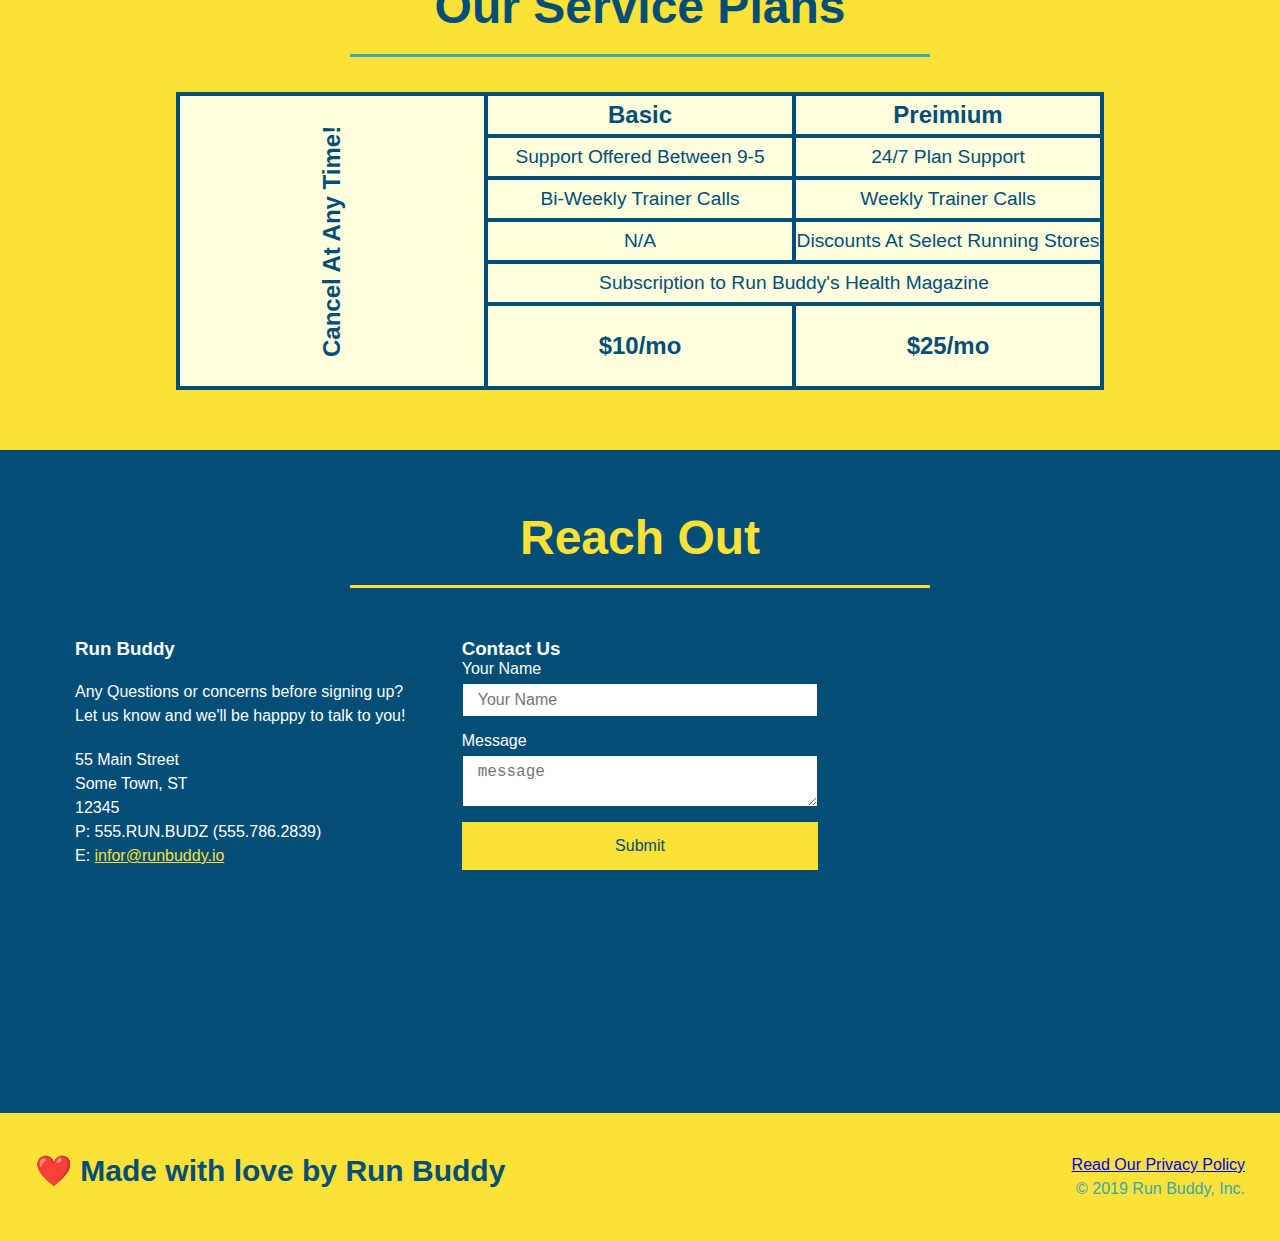
==== commit b3487ef3: "added service table comparison" ====
--- a/index.html
+++ b/index.html
@@ -24,6 +24,9 @@
                         <a href = "#your-trainers">Your Trainers</a>
                     </li>
                     <li>
+                        <a href = "#service-plans">Service Plans</a>
+                    </li>
+                    <li>
                         <a href = "#reach-out">Reach Out</a>
                     </li>
                 </ul>
@@ -207,6 +210,68 @@
                     </div>
                 </article>
             </div>
+        </section>
+
+        <section id = "service-plans" class = "services">
+            <h2 class = "section-title secondary-border">
+                Our Service Plans
+            </h2>
+
+            <div class = "service-grid-wrapper">
+                <div class="service-grid-container">
+                    <!--Headers-->
+                    <div class="service-grid-item grid-head basic">
+                        Basic
+                    </div>
+
+                    <div class="service-grid-item grid-head premium">
+                        Preimium
+                    </div>
+
+                    <!--body-->
+                    <div class="service-grid-item basic">
+                        Support Offered Between 9-5
+                    </div>
+
+                    <div class="service-grid-item premium">
+                        24/7 Plan Support
+                    </div>
+
+                    <div class="service-grid-item basic">
+                        Bi-Weekly Trainer Calls
+                    </div>
+
+                    <div class="service-grid-item premium">
+                        Weekly Trainer Calls
+                    </div>
+
+                    <div class="service-grid-item basic">
+                        N/A
+                    </div>
+
+                    <div class="service-grid-item premium">
+                        Discounts At Select Running Stores
+                    </div>
+
+                    <div class="service-grid-item both">
+                        Subscription to Run Buddy's Health Magazine
+                    </div>
+
+                    <div class="service-grid-item grid-price basic">
+                        $10/mo
+                    </div>
+
+                    <div class="service-grid-item grid-price premium">
+                        $25/mo
+                    </div>
+
+                    <div class="service-grid-item cancel">
+                        Cancel At Any Time!
+                    </div>
+
+                </div>
+            </div>
+
         </section>
 
         <!--reach out-->
--- a/assets/css/style.css
+++ b/assets/css/style.css
@@ -254,6 +254,59 @@
   }
   /*Trainers style ends*/
 
+  /*Service plans styles*/
+  .service-grid-container {
+    background: lightyellow;
+    width: 80%;
+    display: grid;
+    grid-template-columns: 1fr repeat(2, 1fr);
+    grid-template-rows: repeat(5, 1fr) 2fr;
+    border: 2px solid #024e76;
+    color: #024e76;
+    font-size: 1.2rem;
+  }
+
+  .services {
+    background: #fce138;
+}
+
+.service-grid-wrapper {
+    display: flex;
+    width: 100%;
+    justify-content: center;
+}
+
+.service-grid-item {
+    padding: 5px 0;
+    border: 2px solid #024e76;
+    display: flex;
+    align-items: center;
+    justify-content: center;
+    text-align: center;
+  }
+
+  .service-grid-item.basic {
+      grid-column: 2 / span 1;
+  }
+
+  .service-grid-item.both {
+      grid-column: 2 / span 2;
+  }
+
+  .service-grid-item.cancel {
+    writing-mode: vertical-lr;
+    grid-column: 1;  
+    grid-row: 1 / -1;
+    transform: rotate(180deg);
+  }
+
+  .grid-head, .grid-price, .service-grid-item.cancel {
+      font-size: 1.5rem;
+      font-weight: bold;
+  }
+
+  /*Service plan styles ends*/
+  
   /* reach out style*/
   .contact-info {
     display: flex;
@@ -419,6 +472,25 @@
       .step-text {
         flex: 100%;  
       }
+
+      .service-grid-container {
+        grid-template-columns: 1fr 1fr;
+      }
+    
+      .service-grid-item.basic {
+        grid-column: 1;
+      }
+    
+      .service-grid-item.both {
+        grid-column: 1 / -1;
+      }
+    
+      .service-grid-item.cancel {
+        transform: none;
+        writing-mode: unset;
+        grid-column: 1 / -1;
+        grid-row: -1;
+      }
   }
 
   @media screen and (max-width: 575px) {
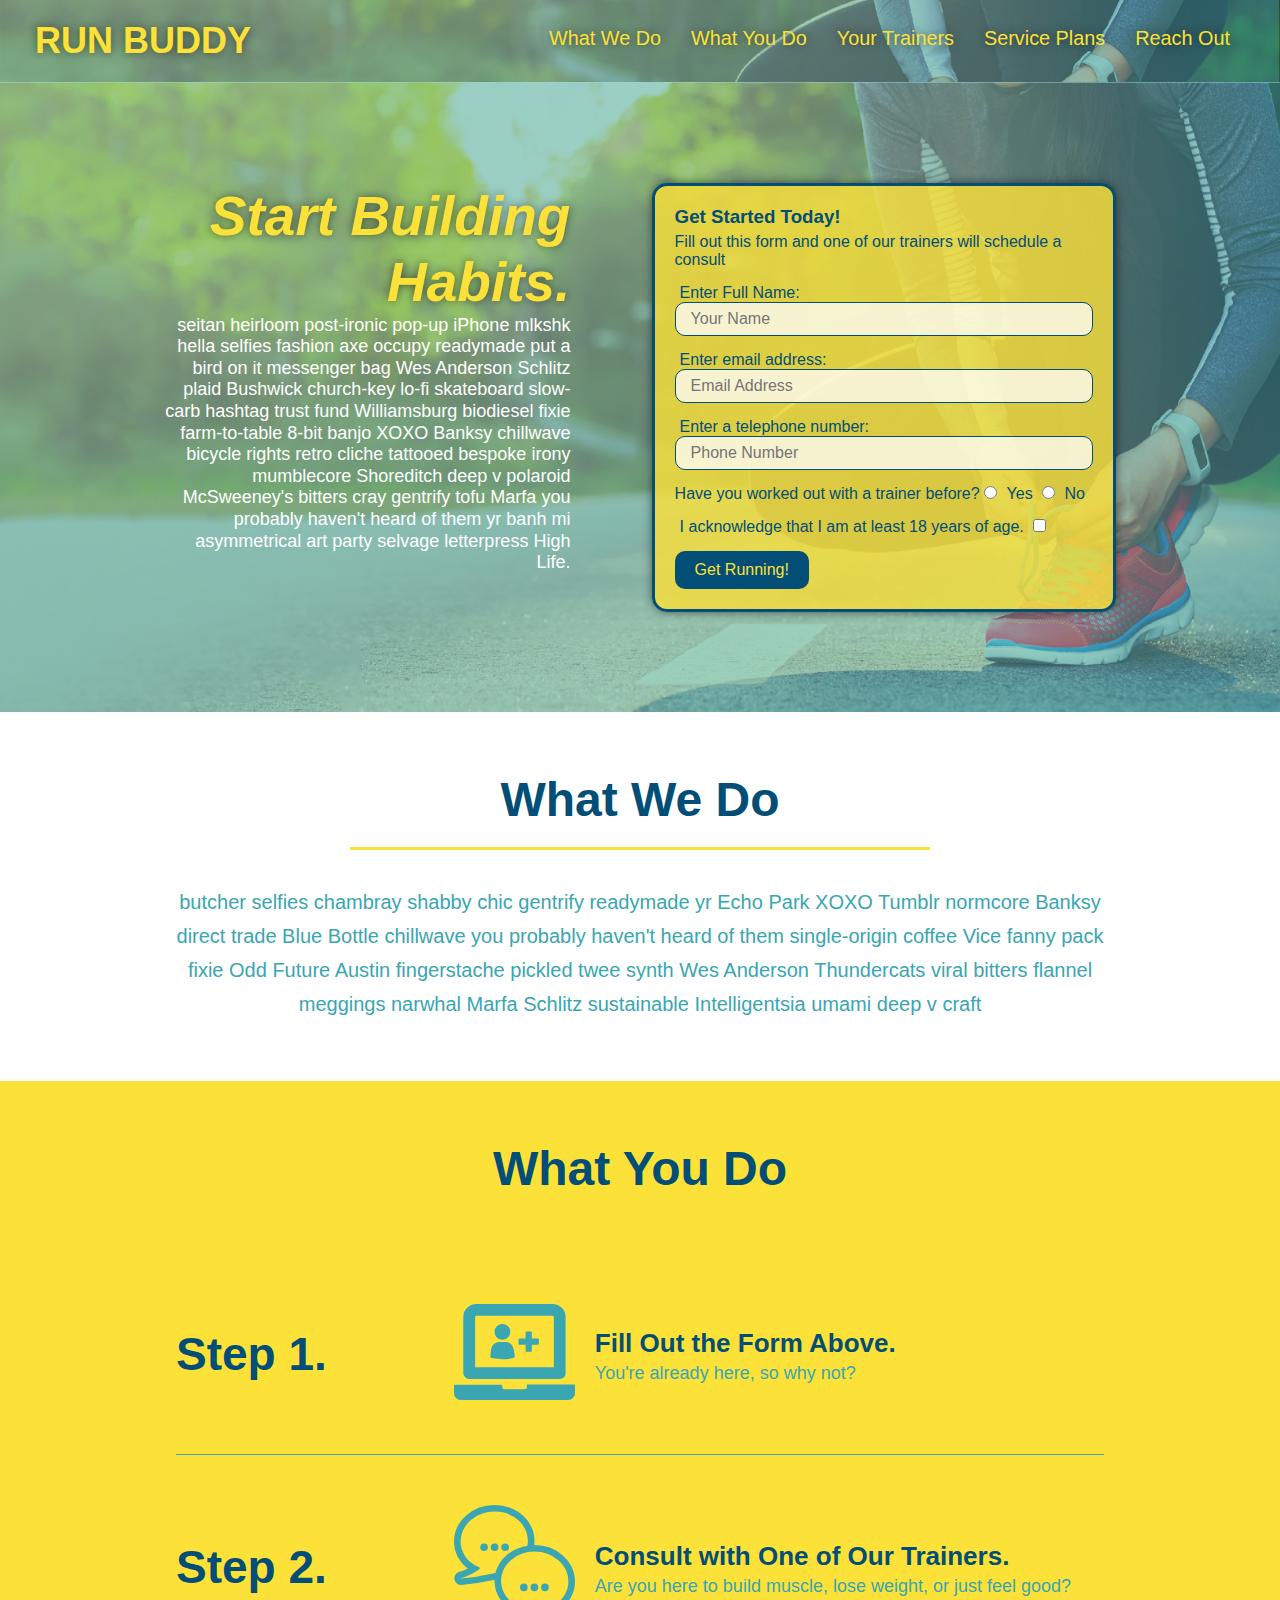
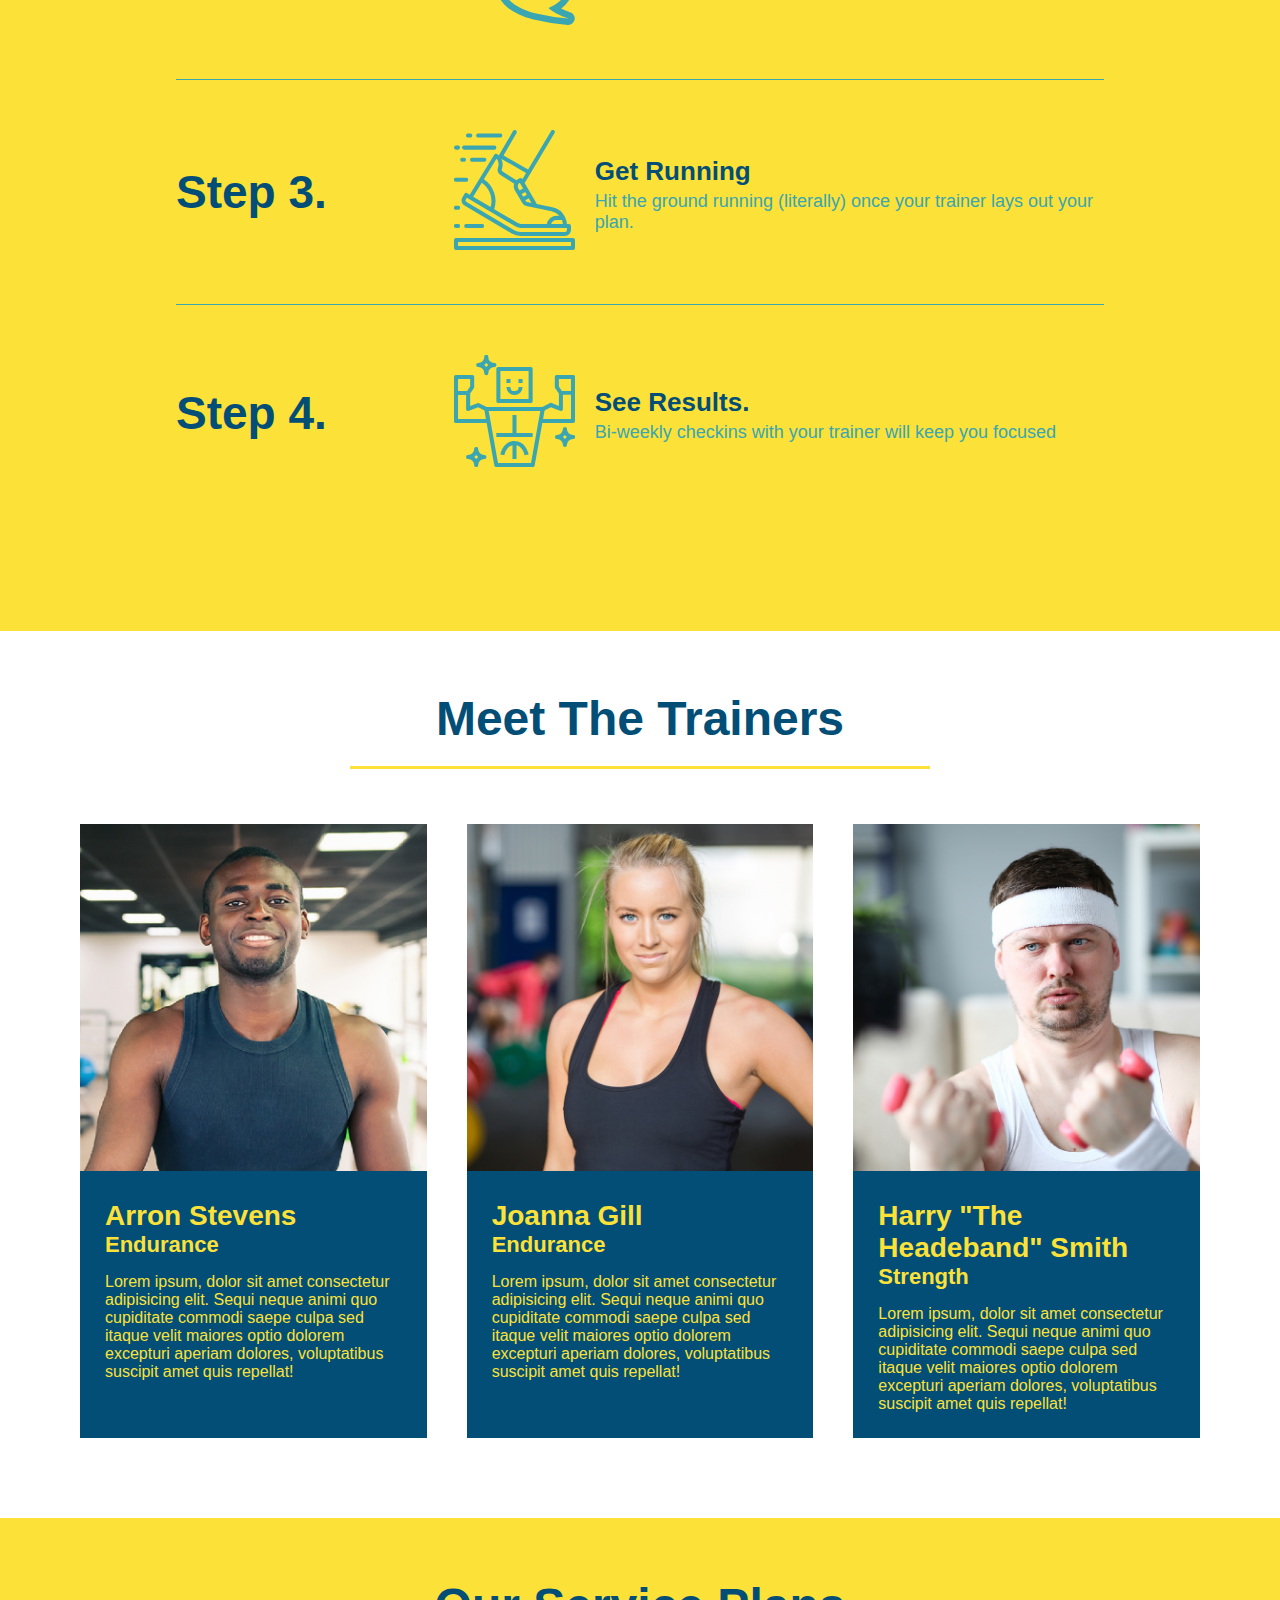
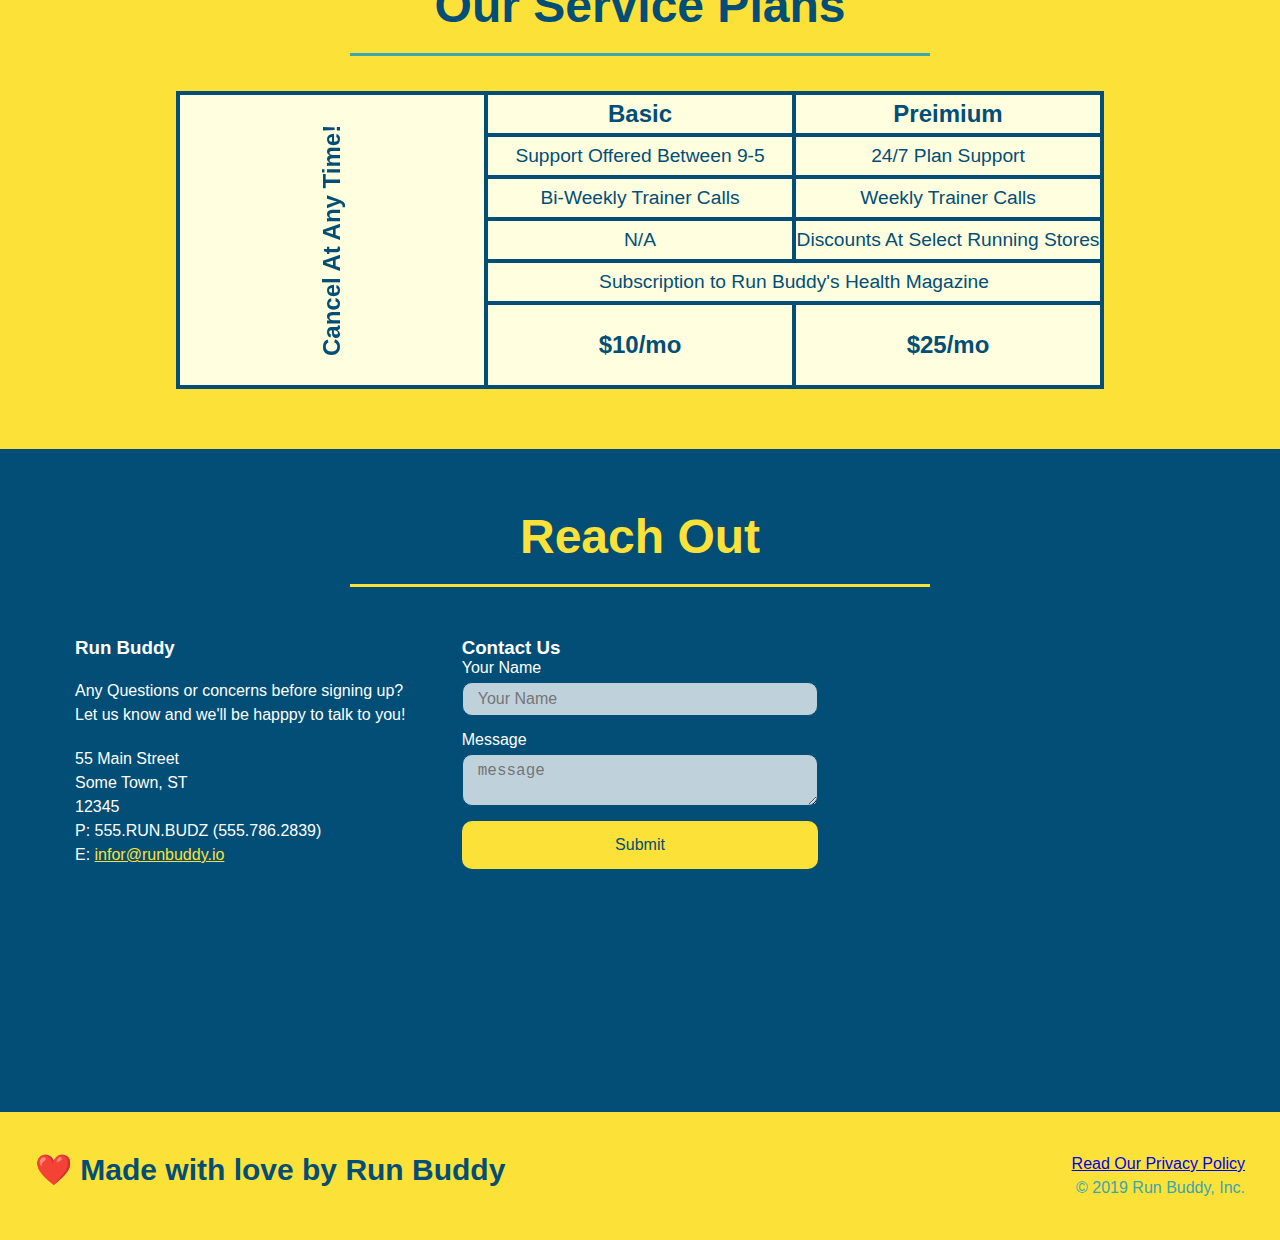
==== commit 3ac9521e: "added interactions for buttons and made header sticky" ====
--- a/index.html
+++ b/index.html
@@ -7,7 +7,7 @@
         <link rel = "stylesheet" href = "./assets/css/style.css" />
     </head>
     <body>
-        <Header>
+        <header>
             <!--nav-->
             <h1>
                 <a href = "/run-buddy">RUN BUDDY</a>
--- a/assets/css/style.css
+++ b/assets/css/style.css
@@ -48,13 +48,20 @@
     display: flex;
     justify-content: space-between;
     flex-wrap: wrap;
+    position: -webkit-sticky; /*Safari vender prefix*/
+    position: sticky;
+    top: 0;
+    background-image: url("../images/hero-bg.jpg");
+    background-size: cover;
+    background-position: center;
 }
 
 header h1{
     font-weight: bold;
     font-size: 36px;
     color: #fce138;  
-    margin: 0;  
+    margin: 0;
+    text-shadow: 0 0 10px rgba(0, 0, 0, 0.5);  
 }
 
 header a {
@@ -78,6 +85,14 @@
     padding: 10px 15px;
     font-weight: lighter;
     font-size: 1.55vw;
+    text-shadow: 0 0 10px rgba(0, 0, 0, 0.5);
+}
+
+header nav ul li a:hover {
+  background: #fce138;
+  color: #024e76;
+  border-radius: 15px;
+  text-shadow: none;
 }
 
 header h1 {
@@ -101,7 +116,7 @@
 }
 
 .hero-form {
-    background-color: #fce138;
+    background-color: rgb(252, 225, 56, 0.8);
     color: #024e76;
     padding: 20px;
     border-style: solid;
@@ -109,6 +124,8 @@
     border-color: #024e76;
     width: 40%;
     margin: 3.5%;
+    box-shadow: 0 0 10px rgba(0, 0, 0, 0.5);
+    border-radius: 15px;
 }
 
 
@@ -129,6 +146,7 @@
     font-style: italic;
     font-size: 55px;
     color: #fce138;
+    text-shadow: 0 0 10px rgba(0, 0, 0, 0.5);
 }
 
 .form-input {
@@ -139,6 +157,13 @@
     color: #024e76;
     width: 100%;
     margin-bottom: 15px;
+    border-radius: 10px;
+    background-color:rgba(255, 255, 255, 0.75);
+  }
+
+  .form-input:focus {
+    background-color: rgba(255, 255, 255, 1);
+    outline: none;
   }
 
   .hero-form label {
@@ -151,7 +176,13 @@
     border: none;
     padding: 10px 20px;
     font-size: 16px;
-  }
+    border-radius: 10px;
+  }
+
+  
+.hero-form button:hover {
+  background-color: #39a6b2;  
+}
   /*hero style ends*/
 
   /*what we do style*/
@@ -170,11 +201,14 @@
     margin: 50px auto;
     padding-bottom: 50px;
     width: 80%;
-    border-bottom: 1px solid #39a6b2;
     display: flex;
     flex-wrap: wrap;
     align-items: center;
     justify-content: space-between;
+  }
+
+  .step:not(:last-child) {
+    border-bottom: 1px solid #39a6b2;
   }
 
   .steps {
@@ -360,6 +394,13 @@
       width: 100%;
       margin-bottom: 15px;
       margin-top: 5px;
+      border-radius: 10px;
+      background-color:rgba(255, 255, 255, 0.75);
+  }
+
+  .contact-form input:focus, .contact-form textarea:focus {
+    background-color:rgba(255, 255, 255, 1);
+    outline: none;
   }
 
   .contact-form button {
@@ -370,7 +411,14 @@
       text-align: center;
       padding: 15px 0;
       font-size: 16px;
-  }
+      border-radius: 10px;
+  }
+
+  
+.contact-form button:hover {
+  color: #fce138;
+  background: #39a6b2;
+}
   /*reach out style ends*/
   
 /*footer style*/
@@ -403,6 +451,7 @@
     header {
       padding-bottom: 0;
       justify-content: center;
+      position: relative;
     }
   
     header h1 {
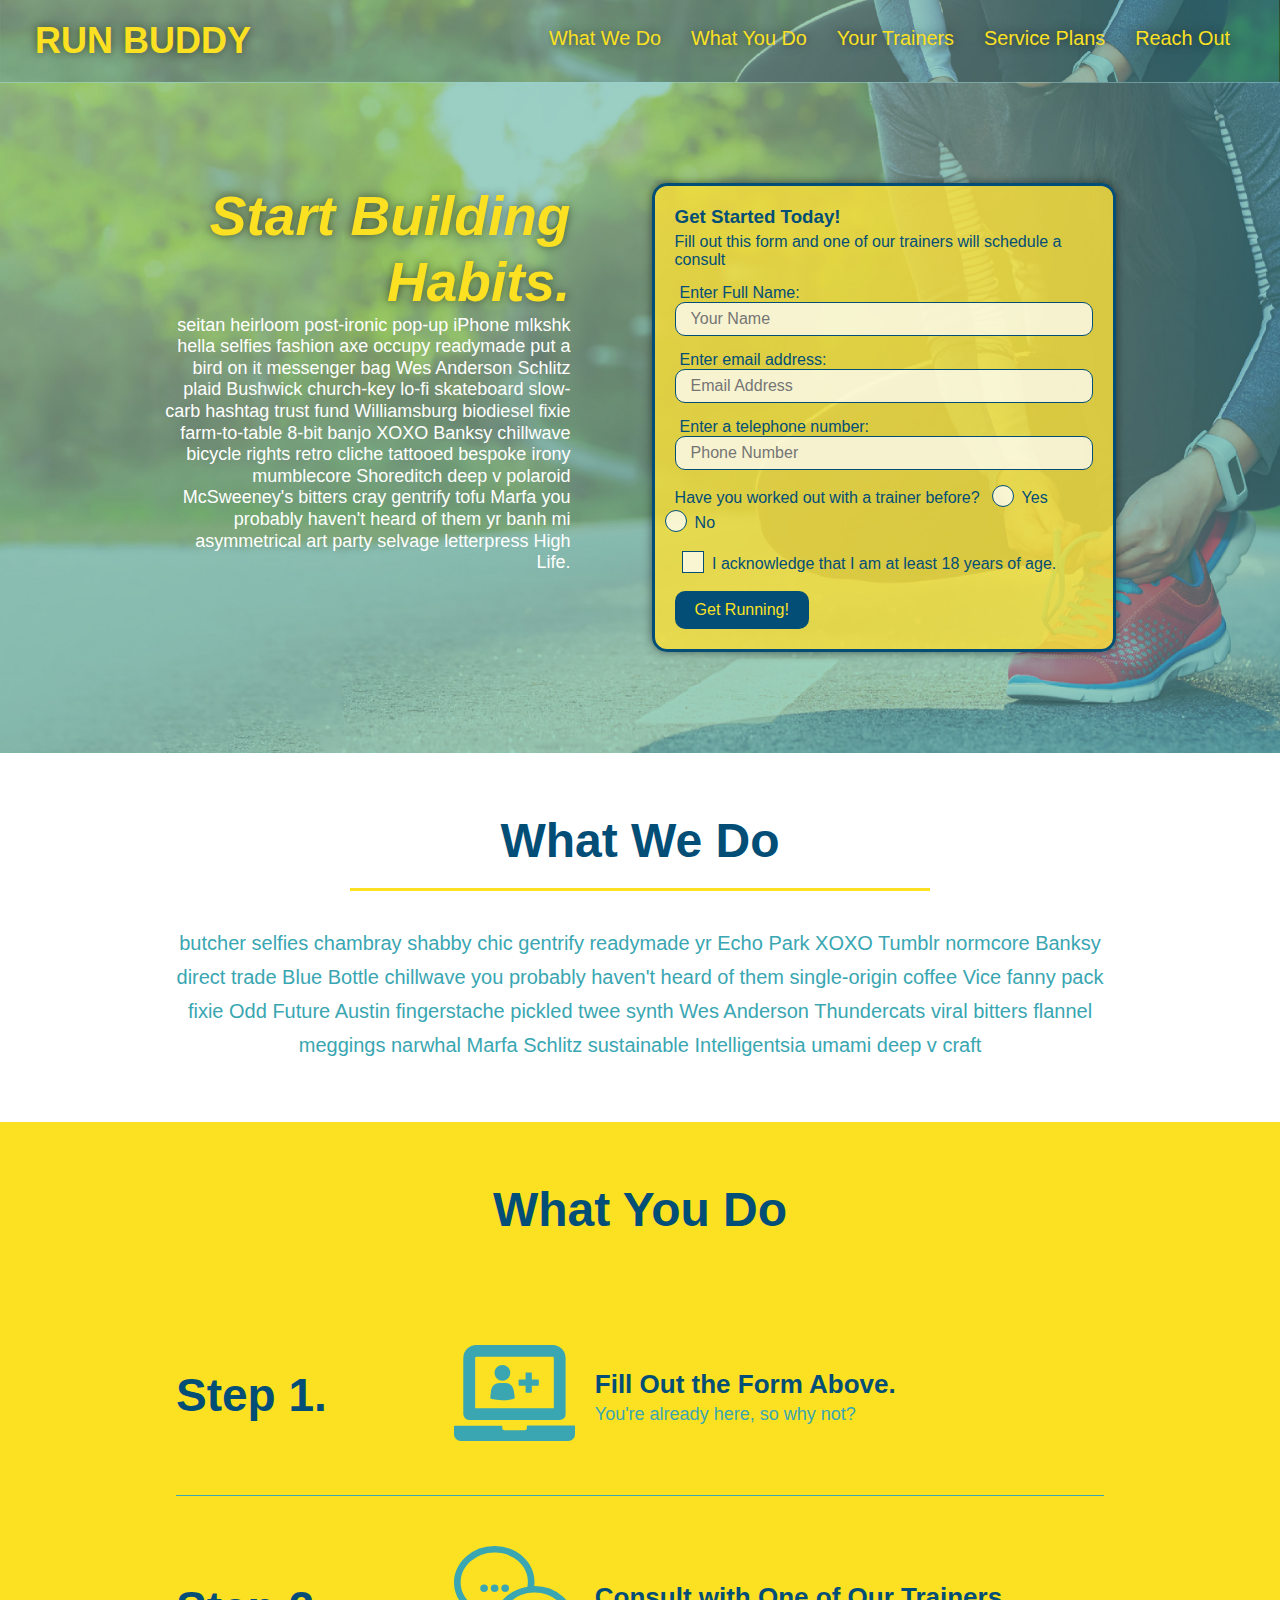
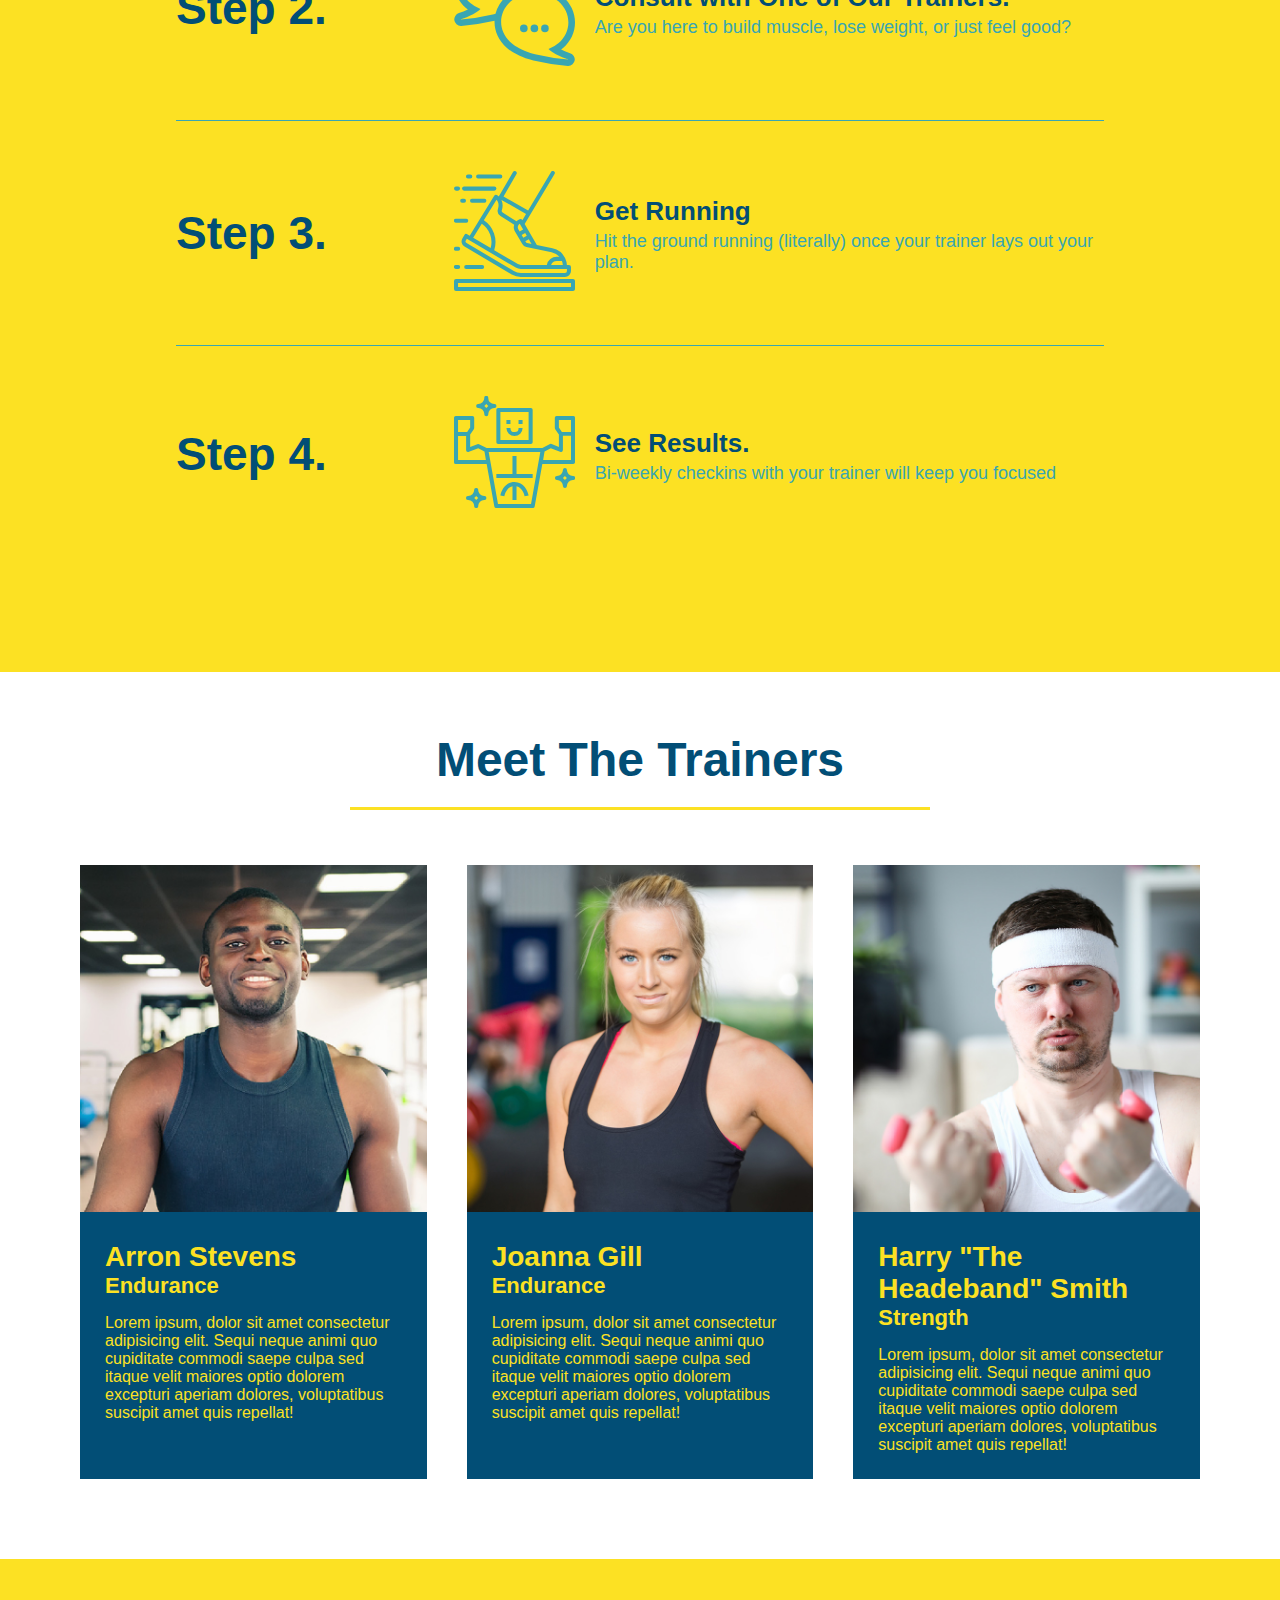
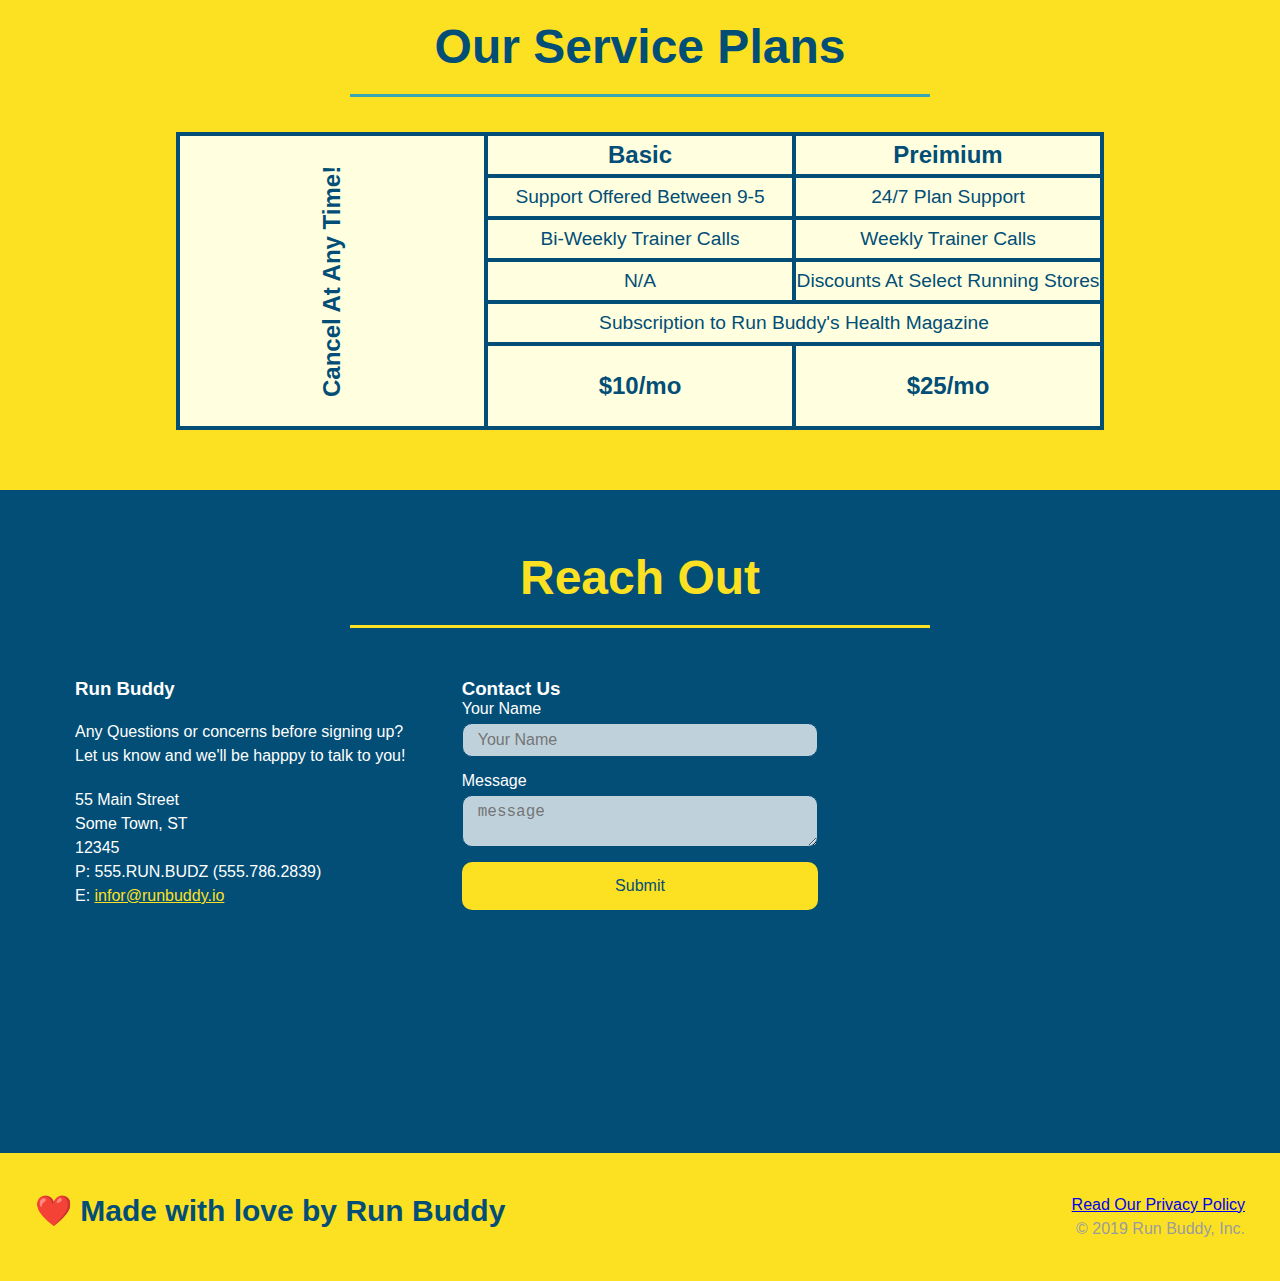
==== commit 30be2c20: "final css touches" ====
--- a/index.html
+++ b/index.html
@@ -62,14 +62,20 @@
                     <input type = "tel" placeholder = "Phone Number" name = "phone" id = "phone"class = "form-input"/>
                     <p>
                         Have you worked out with a trainer before?
-                        <input type = "radio" name = "trainer-confirm" id = "trainer-yes" />
-                        <label for = "trainer-yes">Yes</label>
-                        <input type = "radio" name = "trainer-confirm" id = "trainer-no" />
-                        <label for = "trainer-no">No</label>
+                        <span class="radio-wrapper">
+                          <input type="radio" name="trainer-confirm" id="trainer-yes" />
+                          <label for="trainer-yes">Yes</label>
+                        </span>
+                        <span class="radio-wrapper">
+                          <input type="radio" name="trainer-confirm" id="trainer-no" />
+                          <label for="trainer-no">No</label>
+                        </span>
                     </p>
                     <p>
-                        <label for = "checkbox">I acknowledge that I am at least 18 years of age.</label>
-                        <input type = "checkbox" name = "age-confirm" id = "checkbox" />
+                        <span class="checkbox-wrapper">
+                          <input type="checkbox" name="age-confirm" id="checkbox" />
+                          <label for="checkbox">I acknowledge that I am at least 18 years of age.</label>
+                        </span>
                     </p>
                     <button type = "submit">Get Running!</button>
                 </form>
--- a/assets/css/style.css
+++ b/assets/css/style.css
@@ -4,14 +4,21 @@
     padding: 0;
     box-sizing: border-box;
 }
+
+:root {
+  --primary-color: #fce123;
+  --secondary-color: #024e76;
+  --tertiary-color: #39a6b2;
+}
+
 body {
     font-family: Helvetica, Arial, sans-serif;
-    color: #39a6b2;
+    color: #9c9c9c;
 }
 
 .section-title {
     font-size: 48px;
-    color: #024e76;
+    color: var(--secondary-color);
     border-bottom: 3px solid;
     padding-bottom: 20px;
     text-align:center;
@@ -20,11 +27,11 @@
 }
   
 .primary-border {
-    border-color: #fce138;
+    border-color: var(--primary-color);
 }
   
 .secondary-border {
-    border-color: #39a6b2;
+    border-color: var(--tertiary-color);
 }
 
 .text-left {
@@ -44,7 +51,7 @@
 
 header {
     padding: 20px 35px;
-    background-color: #39a6b2;
+    background-color: var(--tertiary-color);
     display: flex;
     justify-content: space-between;
     flex-wrap: wrap;
@@ -54,18 +61,19 @@
     background-image: url("../images/hero-bg.jpg");
     background-size: cover;
     background-position: center;
+    z-index: 9999;
 }
 
 header h1{
     font-weight: bold;
     font-size: 36px;
-    color: #fce138;  
+    color: var(--primary-color);  
     margin: 0;
     text-shadow: 0 0 10px rgba(0, 0, 0, 0.5);  
 }
 
 header a {
-    color: #fce138;
+    color: var(--primary-color);
     text-decoration: none;
 }
 
@@ -89,8 +97,8 @@
 }
 
 header nav ul li a:hover {
-  background: #fce138;
-  color: #024e76;
+  background: var(--primary-color);
+  color: var(--secondary-color);
   border-radius: 15px;
   text-shadow: none;
 }
@@ -98,7 +106,7 @@
 header h1 {
     font-weight: bold;
     font-size: 36px;
-    color: #fce138;
+    color: var(--primary-color);
     margin: 0;
     display: inline;
 }
@@ -117,11 +125,11 @@
 
 .hero-form {
     background-color: rgb(252, 225, 56, 0.8);
-    color: #024e76;
+    color: var(--secondary-color);
     padding: 20px;
     border-style: solid;
     border-width: 3px;
-    border-color: #024e76;
+    border-color: var(--secondary-color);
     width: 40%;
     margin: 3.5%;
     box-shadow: 0 0 10px rgba(0, 0, 0, 0.5);
@@ -145,16 +153,16 @@
 .hero-cta h2 {
     font-style: italic;
     font-size: 55px;
-    color: #fce138;
+    color: var(--primary-color);
     text-shadow: 0 0 10px rgba(0, 0, 0, 0.5);
 }
 
 .form-input {
-    border: 1px solid #024e76;
+    border: 1px solid var(--secondary-color);
     display: block;
     padding: 7px 15px;
     font-size: 16px;
-    color: #024e76;
+    color: var(--secondary-color);
     width: 100%;
     margin-bottom: 15px;
     border-radius: 10px;
@@ -171,24 +179,81 @@
   }
 
   .hero-form button {
-    color: #fce138;
-    background-color: #024e76;
+    color: var(--primary-color);
+    background-color: var(--secondary-color);
     border: none;
     padding: 10px 20px;
     font-size: 16px;
     border-radius: 10px;
   }
-
-  
-.hero-form button:hover {
-  background-color: #39a6b2;  
+  
+  .hero-form button:hover {
+    background-color: var(--tertiary-color);  
+  }
+
+  .checkbox-wrapper input, .radio-wrapper input {
+    opacity: 0;
+  }
+
+  .checkbox-wrapper label, .radio-wrapper label {
+    position: relative;
+    left: 10px;
+    margin: 10px;
+    line-height: 1.6;
+}
+
+.checkbox-wrapper label::before, .radio-wrapper label::before {
+  content: "";
+  height: 20px;
+  width: 20px;
+  background: rgba(255, 255, 255, 0.75);  
+  border: 1px solid var(--secondary-color);  
+  position: absolute;
+  top: -4px;
+  left: -30px;
+}
+
+.radio-wrapper label::before {
+  border-radius: 50%;
+}
+
+.radio-wrapper label::after {
+  content: "";
+  width: 20px;
+  height: 20px;
+  border-radius: 50%;
+  background: var(--secondary-color);
+  position: absolute;
+  left: -29px;
+  top: -3px;
+  background-image: radial-gradient(circle, var(--tertiary-color), var(--secondary-color));
+}
+
+.checkbox-wrapper label::after {
+  content: "";
+  height: 6px;
+  width: 14px;
+  border-left: 2px solid var(--secondary-color);
+  border-bottom: 2px solid var(--secondary-color);
+  position: absolute;
+  left: -26px;
+  top: 1px;
+  transform: rotate(-58deg);
+}
+
+.checkbox-wrapper input + label::after, .radio-wrapper input + label::after {
+  content: none;
+}
+
+.checkbox-wrapper input:checked + label::after, .radio-wrapper input:checked + label::after {
+  content: "";
 }
   /*hero style ends*/
 
   /*what we do style*/
   .intro p{
       line-height: 1.7;
-      color: #39a6b2;
+      color: var(--tertiary-color);
       width: 80%;
       font-size: 20px;
       margin: 0 auto;
@@ -208,28 +273,28 @@
   }
 
   .step:not(:last-child) {
-    border-bottom: 1px solid #39a6b2;
+    border-bottom: 1px solid var(--tertiary-color);
   }
 
   .steps {
-      background: #fce138;
+      background: var(--primary-color);
   }
 
   .step h3 {
-      color: #024e76;
+      color: var(--secondary-color);
       font-size: 46px;
       flex: 1 30%;
   }
 
   .step-text p {
-      color: #39a6b2;
+      color: var(--tertiary-color);
       font-size: 18px;
   }
 
   .step-text h4 {
       font-size: 26px;
       line-height: 1.5;
-      color: #024e76;
+      color: var(--secondary-color);
   }
 
   .step-info {
@@ -265,8 +330,8 @@
 
   .trainer {
       margin: 20px;
-      background: #024e76;
-      color: #fce138;
+      background: var(--secondary-color);
+      color: var(--primary-color);
       flex:1;
   }
 
@@ -295,13 +360,13 @@
     display: grid;
     grid-template-columns: 1fr repeat(2, 1fr);
     grid-template-rows: repeat(5, 1fr) 2fr;
-    border: 2px solid #024e76;
-    color: #024e76;
+    border: 2px solid var(--secondary-color);
+    color: var(--secondary-color);
     font-size: 1.2rem;
   }
 
   .services {
-    background: #fce138;
+    background: var(--primary-color);
 }
 
 .service-grid-wrapper {
@@ -312,7 +377,7 @@
 
 .service-grid-item {
     padding: 5px 0;
-    border: 2px solid #024e76;
+    border: 2px solid var(--secondary-color);
     display: flex;
     align-items: center;
     justify-content: center;
@@ -354,11 +419,11 @@
   }
 
   .contact {
-      background-color: #024e76;
+      background-color: var(--secondary-color);
   }
 
   .contact h2 {
-      color: #fce138;
+      color: var(--primary-color);
   }
 
   .contact-info iframe {
@@ -370,7 +435,7 @@
   }
 
   .contact-infor h3 {
-    color: #fce138;
+    color: var(--primary-color);
     font-size: 32px;
   }
 
@@ -382,15 +447,15 @@
   }
 
   .contact-info a{
-      color: #fce138;
+      color: var(--primary-color);
   }
   
   .contact-form input, .contact-form textarea {
-      border: 1px solid #024e76;
+      border: 1px solid var(--secondary-color);
       display: block;
       padding: 7px 15px;
       font-size: 16px;
-      color: #024e76;
+      color: var(--secondary-color);
       width: 100%;
       margin-bottom: 15px;
       margin-top: 5px;
@@ -406,8 +471,8 @@
   .contact-form button {
       width: 100%;
       border: none;
-      background: #fce138;
-      color: #024e76;
+      background: var(--primary-color);
+      color: var(--secondary-color);
       text-align: center;
       padding: 15px 0;
       font-size: 16px;
@@ -416,14 +481,14 @@
 
   
 .contact-form button:hover {
-  color: #fce138;
-  background: #39a6b2;
+  color: var(--primary-color);
+  background: var(--tertiary-color);
 }
   /*reach out style ends*/
   
 /*footer style*/
 footer{
-    background: #fce138;
+    background: var(--primary-color);
     widows: 100%;padding: 40px 35px;
     display: flex;
     justify-content: space-between;
@@ -431,7 +496,7 @@
 }
 
 footer h2 {
-    color: #024e76;
+    color: var(--secondary-color);
     font-size: 30px;
     margin:0;
 }
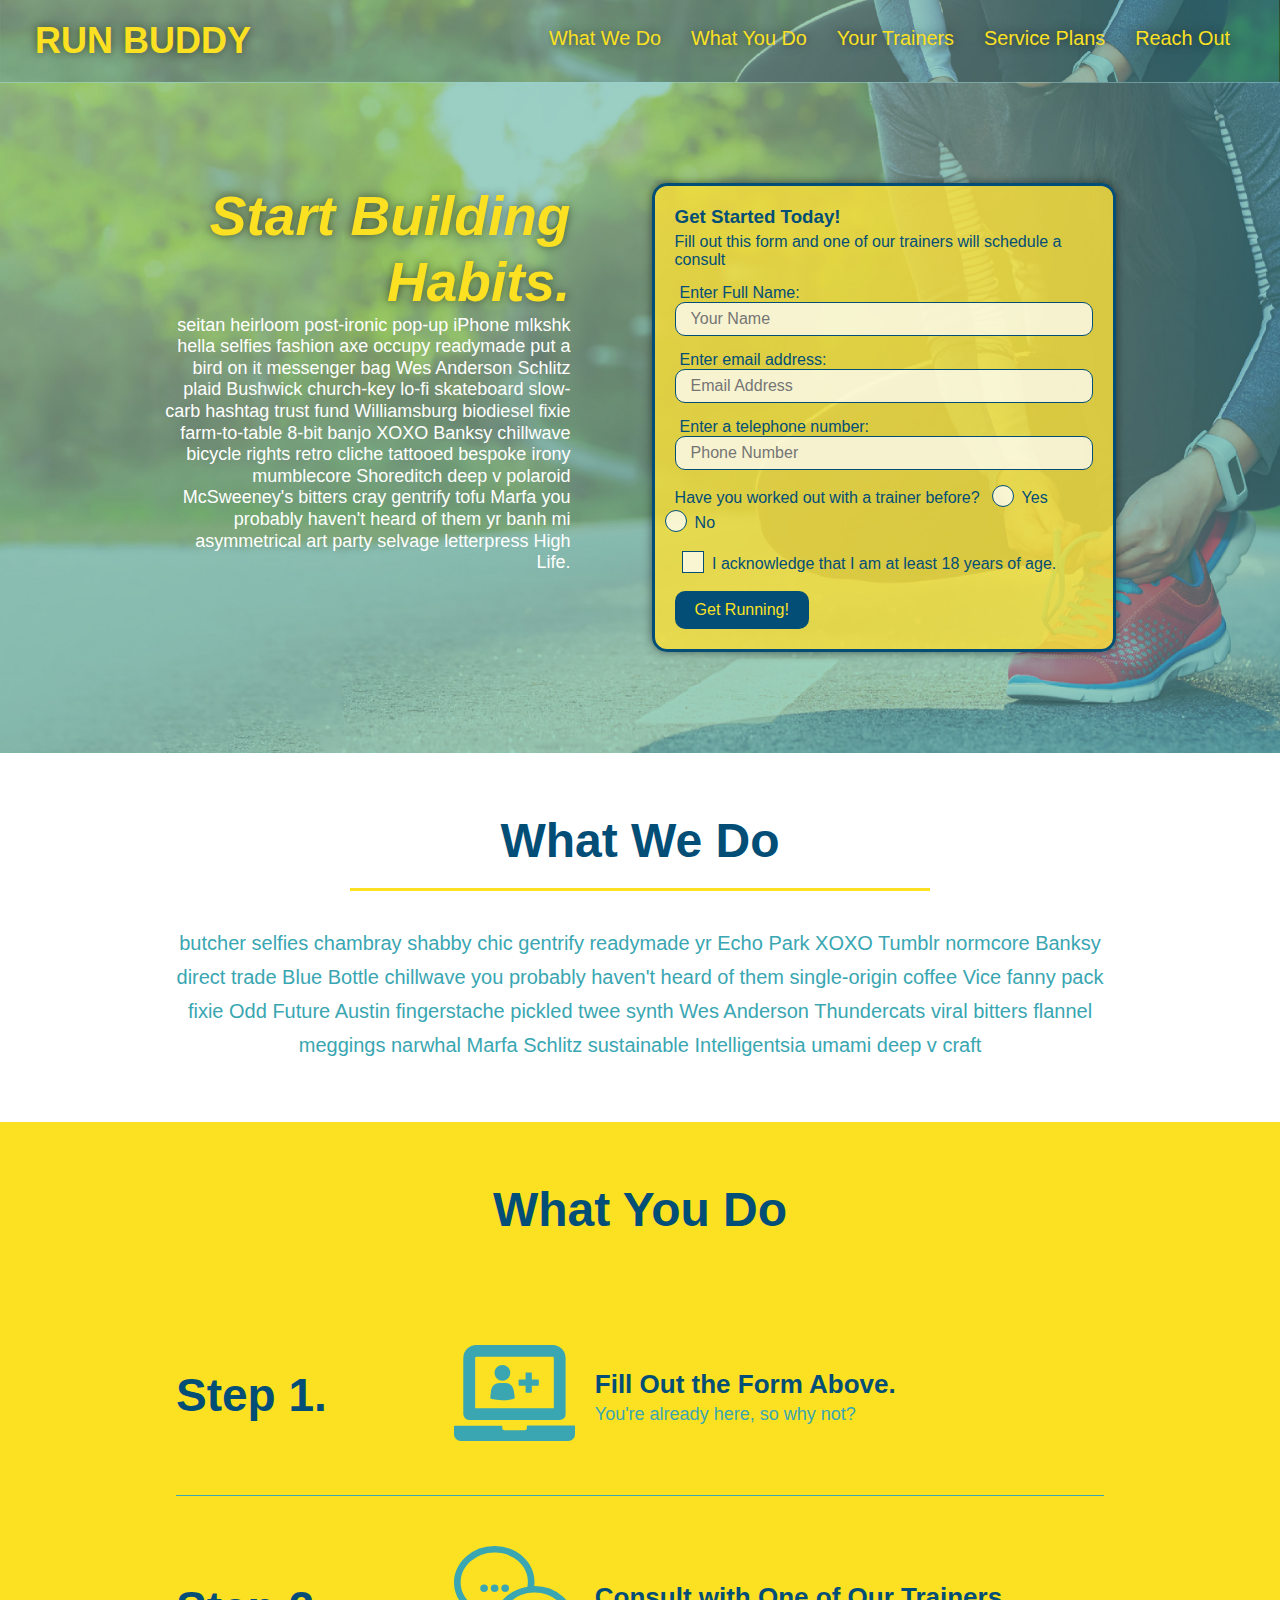
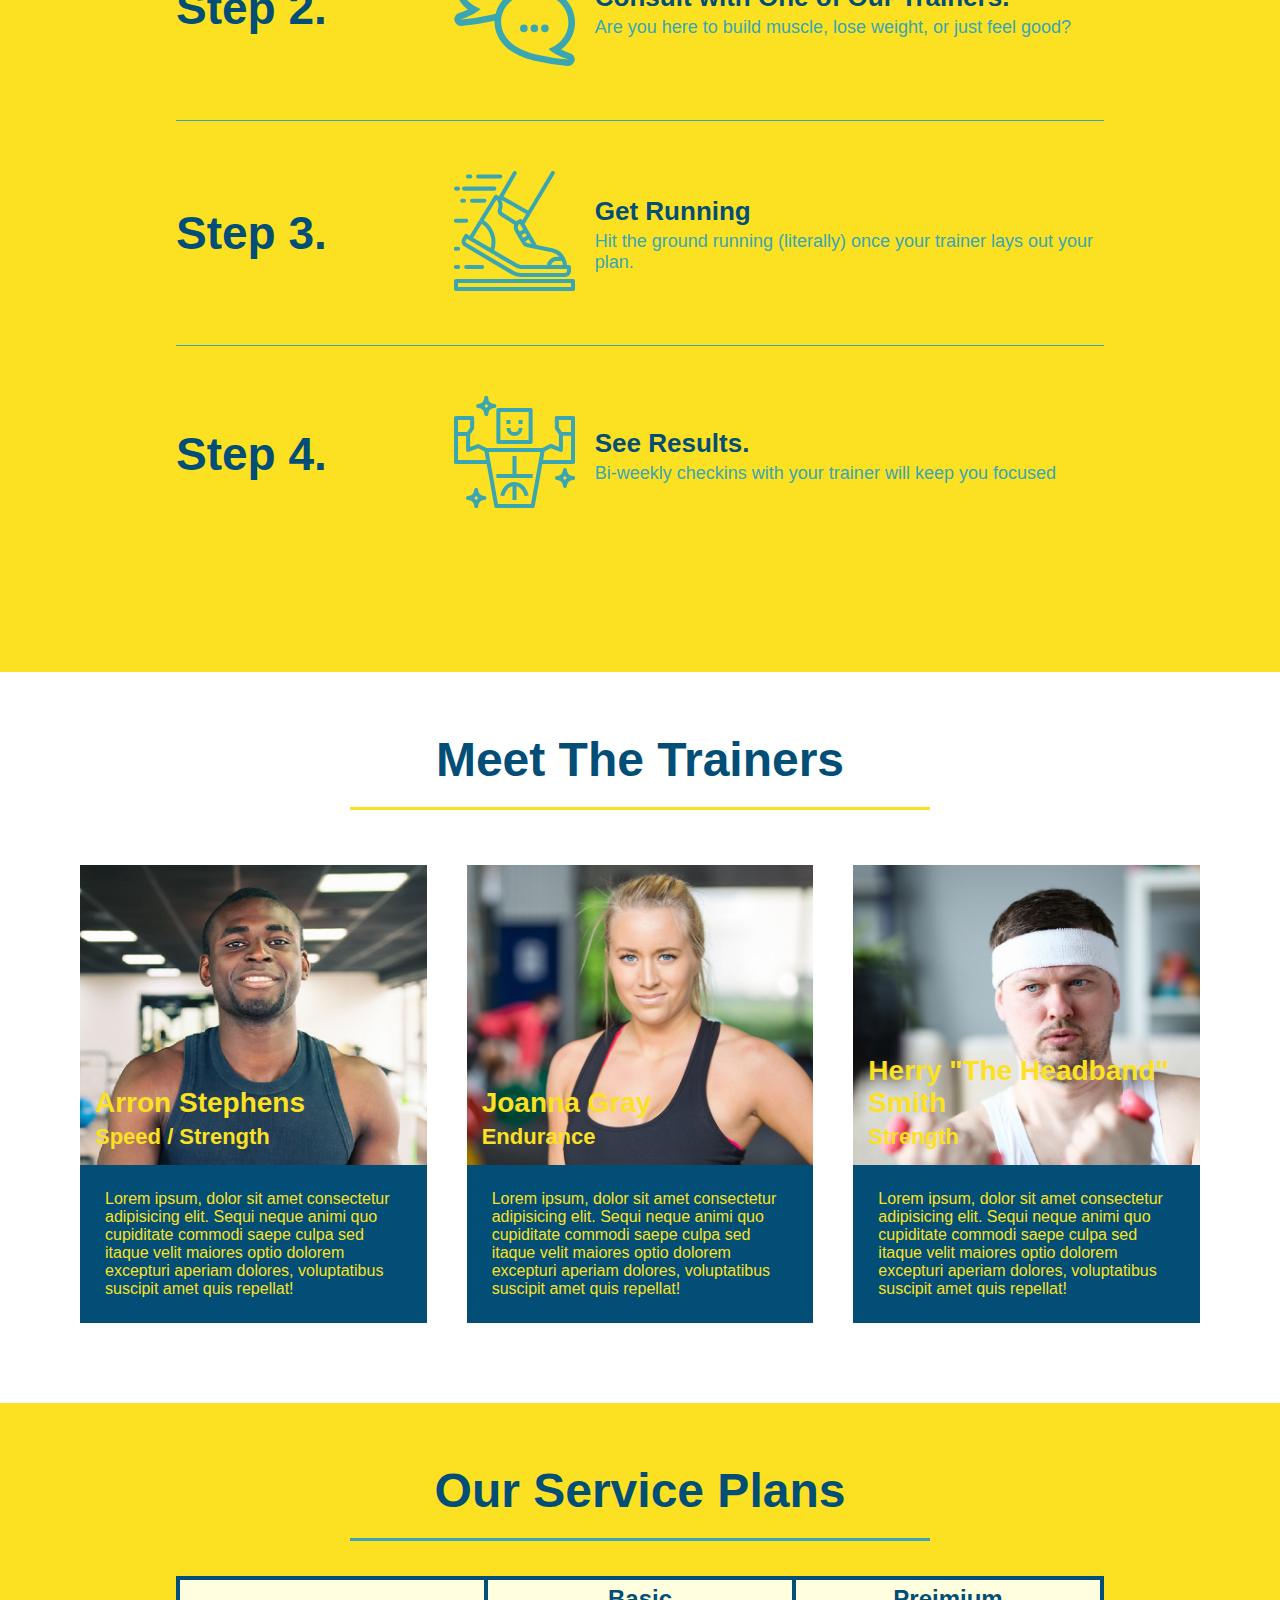
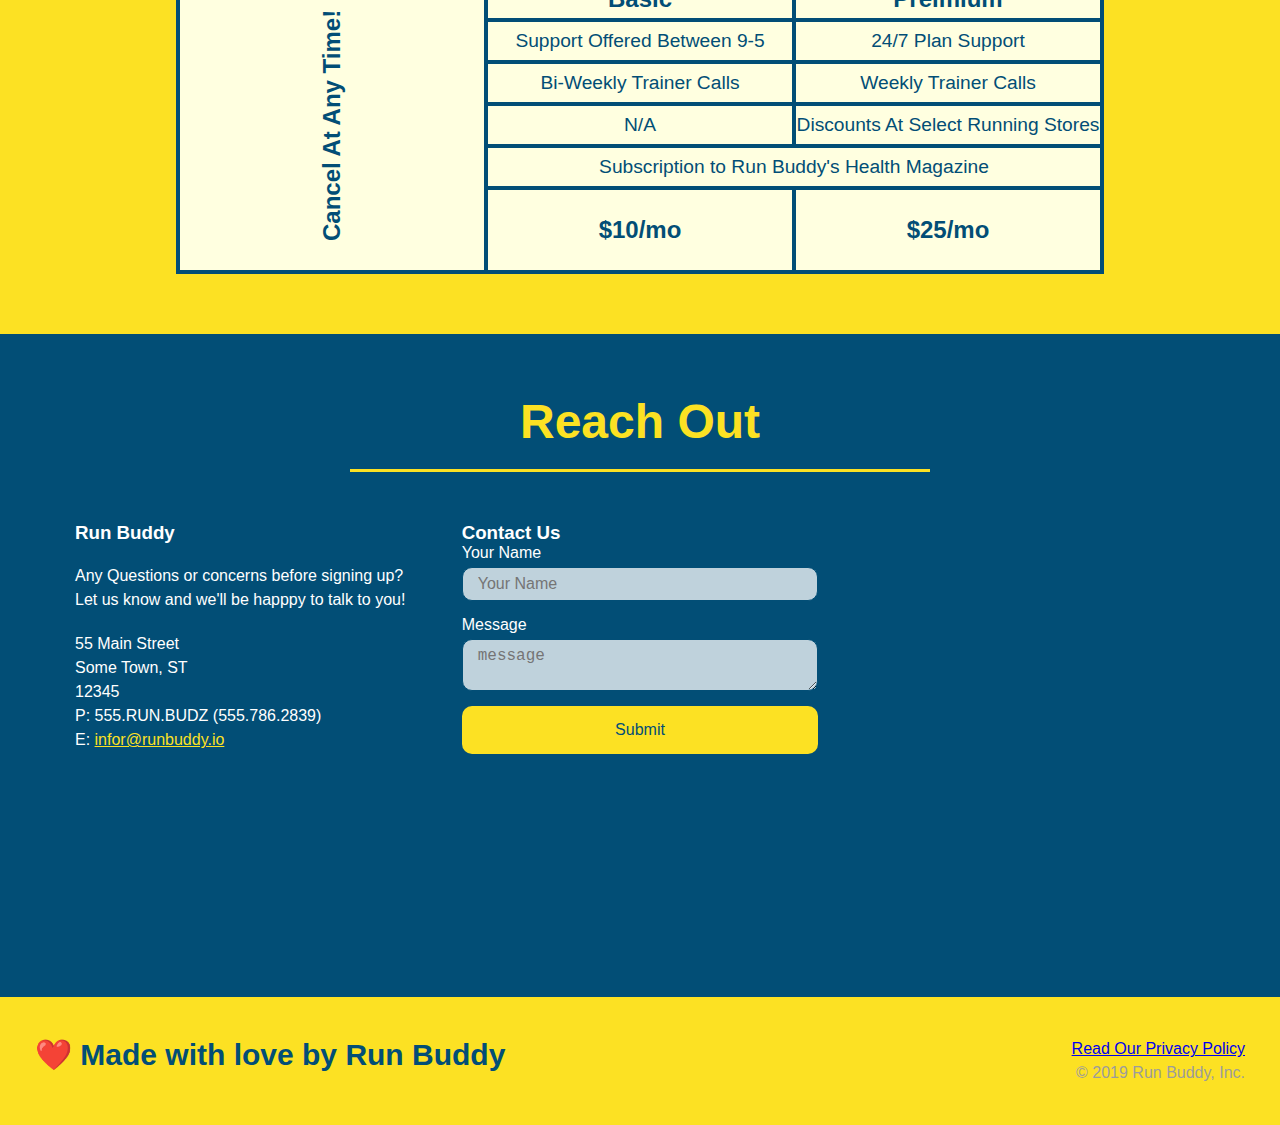
==== commit 8a688e3a: "added animation" ====
--- a/index.html
+++ b/index.html
@@ -177,43 +177,45 @@
 
             <div class = "trainers">
                 <article class = "trainer">
-                    <img src = "./assets/images/trainer-1.jpg" alt = "Arron Stephens">
-                    <div class = "trainer-bio">
-                        <h3 class = "trainer-name">Arron Stevens</h3>
-                        <h4 class="trainer-role">Endurance</h4>
-                        <p>
-                            Lorem ipsum, dolor sit amet consectetur adipisicing elit. Sequi neque animi quo 
-                            cupiditate commodi saepe culpa sed itaque velit maiores optio dolorem excepturi 
-                            aperiam dolores, voluptatibus suscipit amet quis repellat!
+                    <div class="trainer-img trainer-1">
+                        <div>
+                          <h3>Arron Stephens</h3>
+                          <h4>Speed / Strength</h4>
+                        </div>
+                    </div>
+                    <div class="trainer-bio">
+                        <p>
+                          Lorem ipsum, dolor sit amet consectetur adipisicing elit. Sequi neque animi quo cupiditate commodi saepe culpa sed itaque velit maiores optio dolorem excepturi aperiam dolores, voluptatibus suscipit amet quis repellat!
                         </p>
                     </div>
                 </article>
 
                 <article class = "trainer">
-                    <img src = "./assets/images/trainer-2.jpg" alt = "Joanna Gill">
-                    <div class = "trainer-bio">
-                        <h3 class = "trainer-name">Joanna Gill</h3>
-                        <h4 class="trainer-role">Endurance</h4>
-                        <p>
-                            Lorem ipsum, dolor sit amet consectetur adipisicing elit. Sequi neque animi quo 
-                            cupiditate commodi saepe culpa sed itaque velit maiores optio dolorem excepturi 
-                            aperiam dolores, voluptatibus suscipit amet quis repellat!
-                        </p>
-                    </div>
-                    
+                    <div class="trainer-img trainer-2">
+                        <div>
+                          <h3>Joanna Gray</h3>
+                          <h4>Endurance</h4>
+                        </div>
+                      </div>
+                      <div class="trainer-bio">
+                        <p>
+                          Lorem ipsum, dolor sit amet consectetur adipisicing elit. Sequi neque animi quo cupiditate commodi saepe culpa sed itaque velit maiores optio dolorem excepturi aperiam dolores, voluptatibus suscipit amet quis repellat!
+                        </p>
+                      </div>
                 </article>
 
                 <article class = "trainer">
-                    <img src = "./assets/images/trainer-3.jpg" alt = "Harry Smith">
-                    <div class = "trainer-bio">
-                        <h3 class = "trainer-name">Harry "The Headeband" Smith</h3>
-                        <h4 class="trainer-role">Strength</h4>
-                        <p>
-                            Lorem ipsum, dolor sit amet consectetur adipisicing elit. Sequi neque animi quo 
-                            cupiditate commodi saepe culpa sed itaque velit maiores optio dolorem excepturi 
-                            aperiam dolores, voluptatibus suscipit amet quis repellat!
-                        </p>
-                    </div>
+                    <div class="trainer-img trainer-3">
+                        <div>
+                          <h3>Herry "The Headband" Smith</h3>
+                          <h4>Strength</h4>
+                        </div>
+                      </div>
+                      <div class="trainer-bio">
+                        <p>
+                          Lorem ipsum, dolor sit amet consectetur adipisicing elit. Sequi neque animi quo cupiditate commodi saepe culpa sed itaque velit maiores optio dolorem excepturi aperiam dolores, voluptatibus suscipit amet quis repellat!
+                        </p>
+                      </div>
                 </article>
             </div>
         </section>
--- a/assets/css/style.css
+++ b/assets/css/style.css
@@ -333,24 +333,61 @@
       background: var(--secondary-color);
       color: var(--primary-color);
       flex:1;
-  }
-
-  .trainer img {
-      width: 100%;
-  }
-  
+      position: relative;
+  }
+
   .trainer-bio {
-      padding: 25px;
-  }
-
-  .trainer-bio h3 {
-      font-size: 28px;
-  }
-
-  .trainer-bio h4 {
-      font-size: 22px;
-      margin-bottom: 15px;
-  }
+    padding: 25px;
+  }
+
+  .trainer-1 {
+    background-image: url("../images/trainer-1.jpg");
+    background-size: cover;
+  }
+
+  .trainer-2 {
+    background-image: url("../images/trainer-2.jpg");
+    background-size: cover;
+  }
+
+  .trainer-3 {
+    background-image: url("../images/trainer-3.jpg");
+    background-size: cover;
+  }
+
+  .trainer-img h3 {
+    position: relative;
+    font-size: 28px;
+    margin-bottom: 5px;
+    z-index: 9998;
+  }
+
+  .trainer-img h4 {
+    position: relative;
+    font-size: 22px;
+    z-index: 9998;
+  }
+
+  .trainer-img {
+    width: 100%;
+    min-height: 300px;
+    display: flex;
+    padding: 15px;
+    align-items: flex-end;
+}
+
+.trainer-img::after {
+  content: "";
+  height: 100%;
+  width: 100%;
+  background: linear-gradient(rgba(252, 225, 56, 0.3), rgba(2, 78, 118, 0.8));
+  position: absolute;
+  top: 0;
+  left: 0;
+  opacity: 0;
+  transition: opacity .5s ;
+}
+
   /*Trainers style ends*/
 
   /*Service plans styles*/
